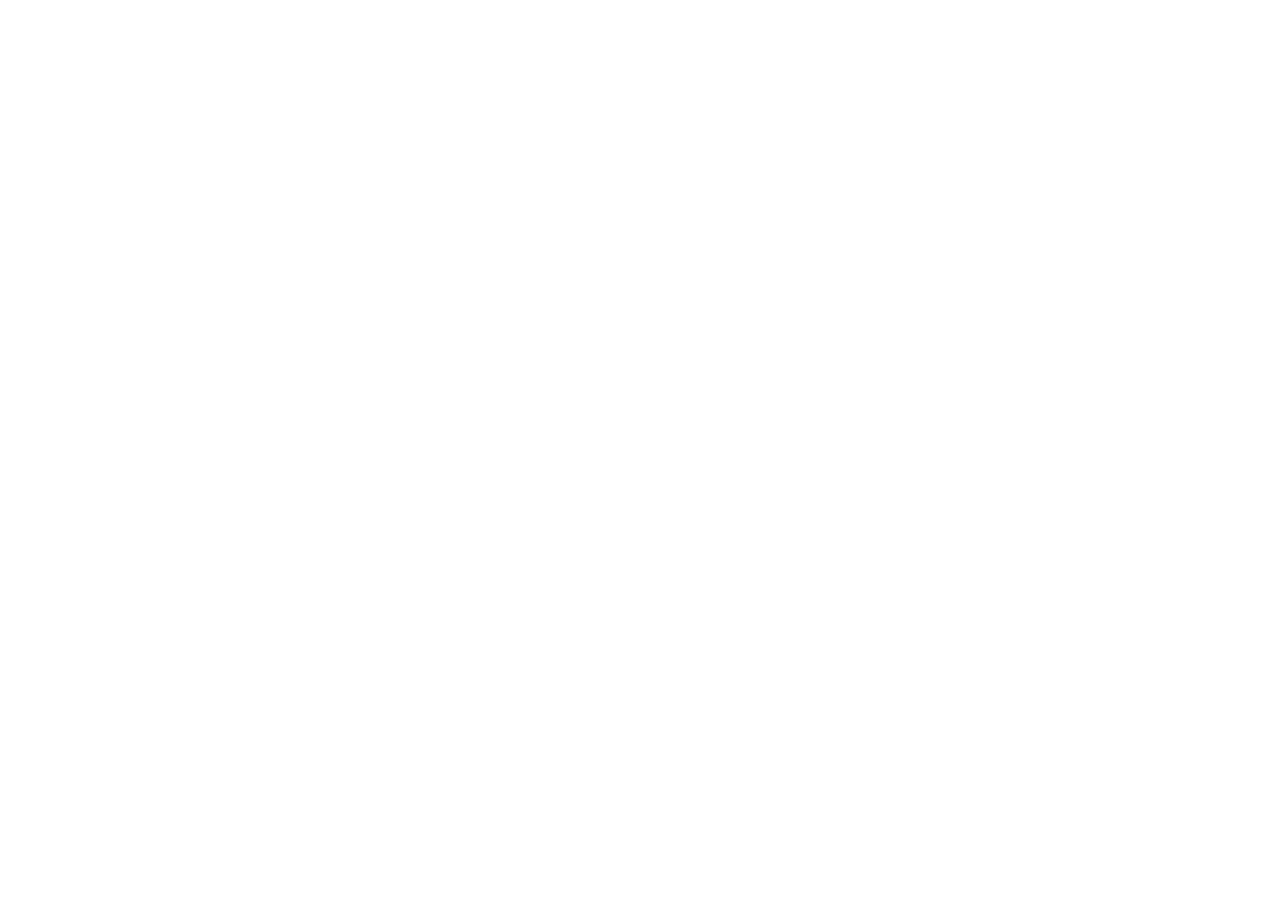
==== index.html @ cf5420c4 "Initial commit" ====
<!DOCTYPE html>
<html lang="en">

<head>
  <meta charset="UTF-8">
  <meta http-equiv="X-UA-Compatible" content="IE=edge">
  <meta name="viewport" content="width=device-width, initial-scale=1.0">
  <title>Document</title>
  <link rel="stylesheet" href="https://necolas.github.io/normalize.css/8.0.1/normalize.css">
  <link rel="stylesheet" href="css/col.css">
  <link rel="stylesheet" href="css/style.css">
</head>

<body>

  <script src="js/main.js"></script>
</body>

</html>
---- css/col.css ----
* {
  margin: 0;
  padding: 0;
  box-sizing: border-box;
}

.container {
  margin: 0 auto;
}

.row {
  display: flex;
  flex-flow: row wrap;
}

.between {
  justify-content: space-between;
}
.around {
  justify-content: space-around;
}
.evenly {
  justify-content: space-evenly;
}
.middle {
  align-items: center;
}
.center {
  text-align: center;
  justify-content: center;
}

.col-1 {
  max-width: 8.33333%;
  flex-basis: 8.33333%;
}
.col-2 {
  max-width: 16.66666%;
  flex-basis: 16.66666%;
}
.col-3 {
  max-width: 25%;
  flex-basis: 25%;
}
.col-4 {
  max-width: 33.33333%;
  flex-basis: 33.33333%;
}
.col-5 {
  max-width: 41.66666%;
  flex-basis: 41.66666%;
}
.col-6 {
  max-width: 50%;
  flex-basis: 50%;
}
.col-7 {
  max-width: 58.33333%;
  flex-basis: 58.33333%;
}
.col-8 {
  max-width: 66.66666%;
  flex-basis: 66.66666%;
}
.col-9 {
  max-width: 75%;
  flex-basis: 75%;
}
.col-10 {
  max-width: 83.33333%;
  flex-basis: 83.33333%;
}
.col-11 {
  max-width: 91.66666%;
  flex-basis: 91.66666%;
}
.col-12 {
  max-width: 100%;
  flex-basis: 100%;
}
---- css/style.css ----
*,
*::after,
*::before {
  margin: 0;
  padding: 0;
  box-sizing: border-box;
}

body {
  background-color: #fff;
  min-height: 100vh;
  display: flex;
  flex-direction: column;
}
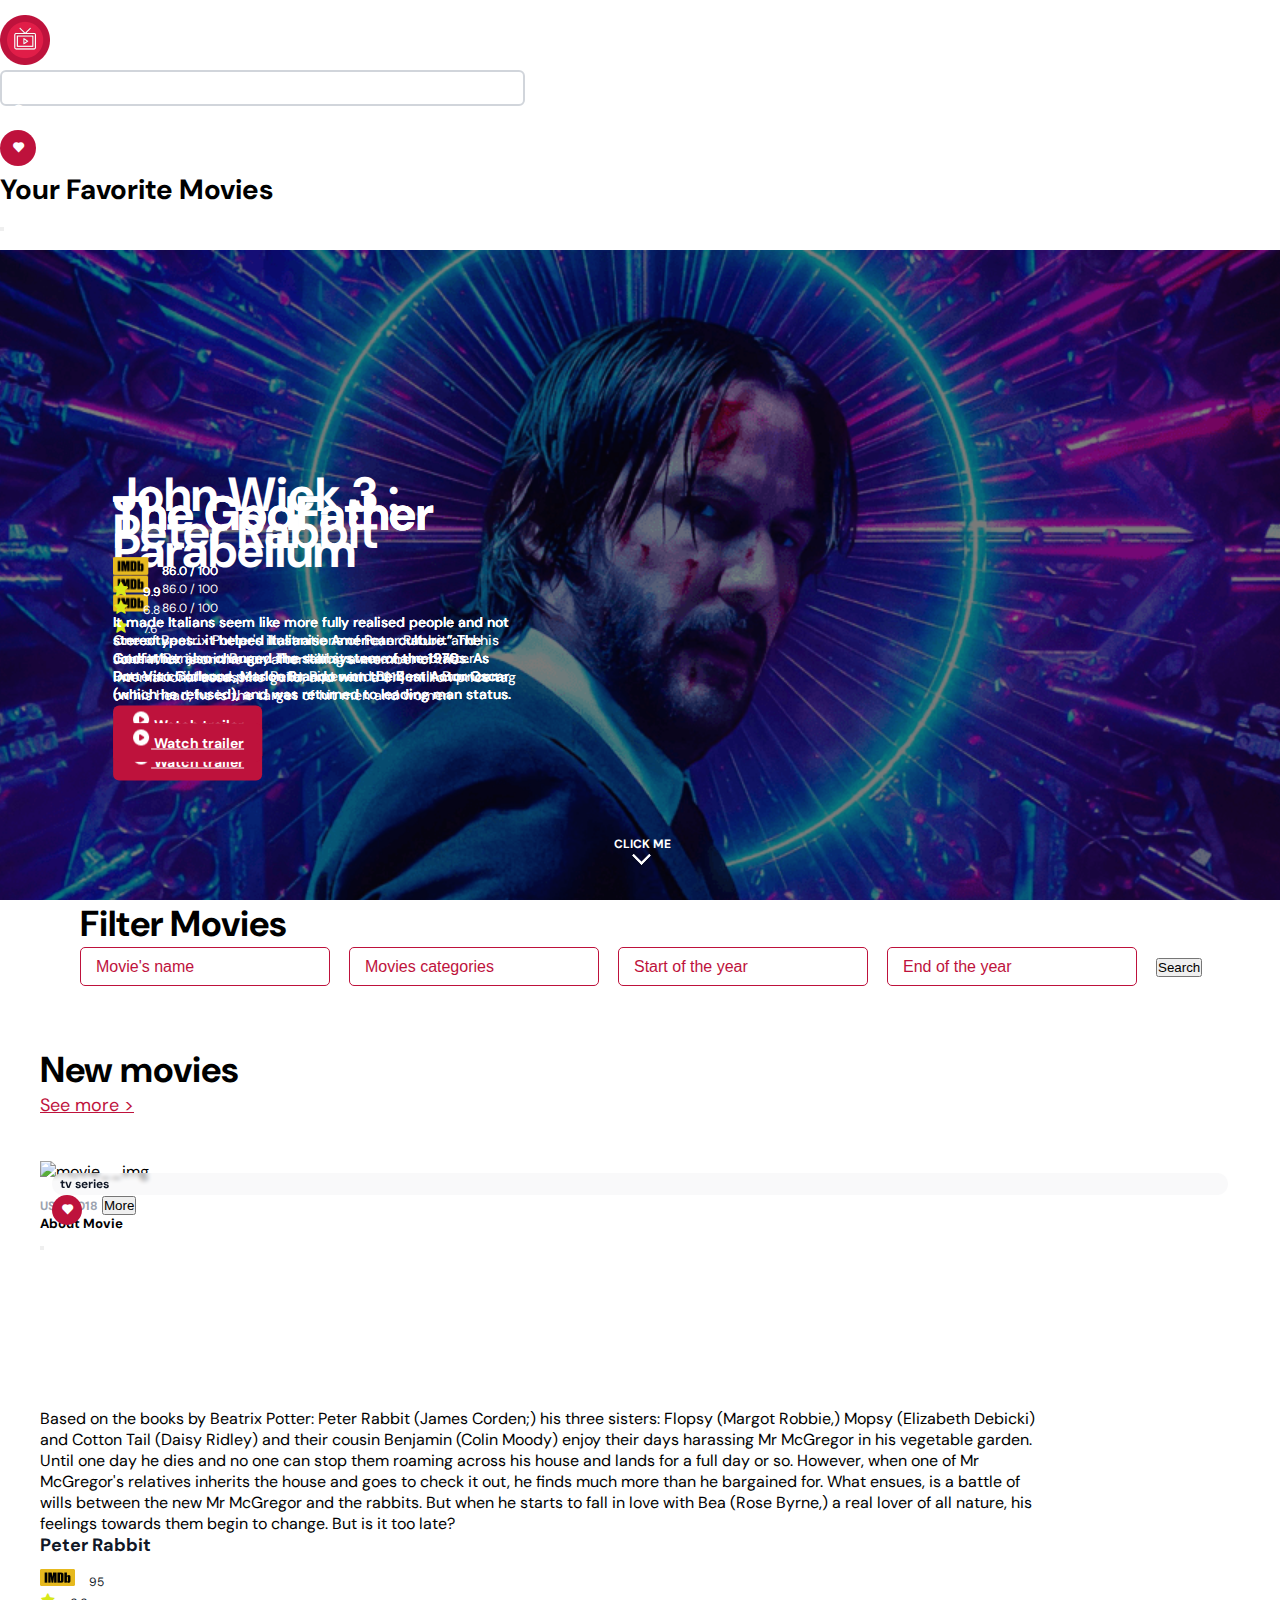
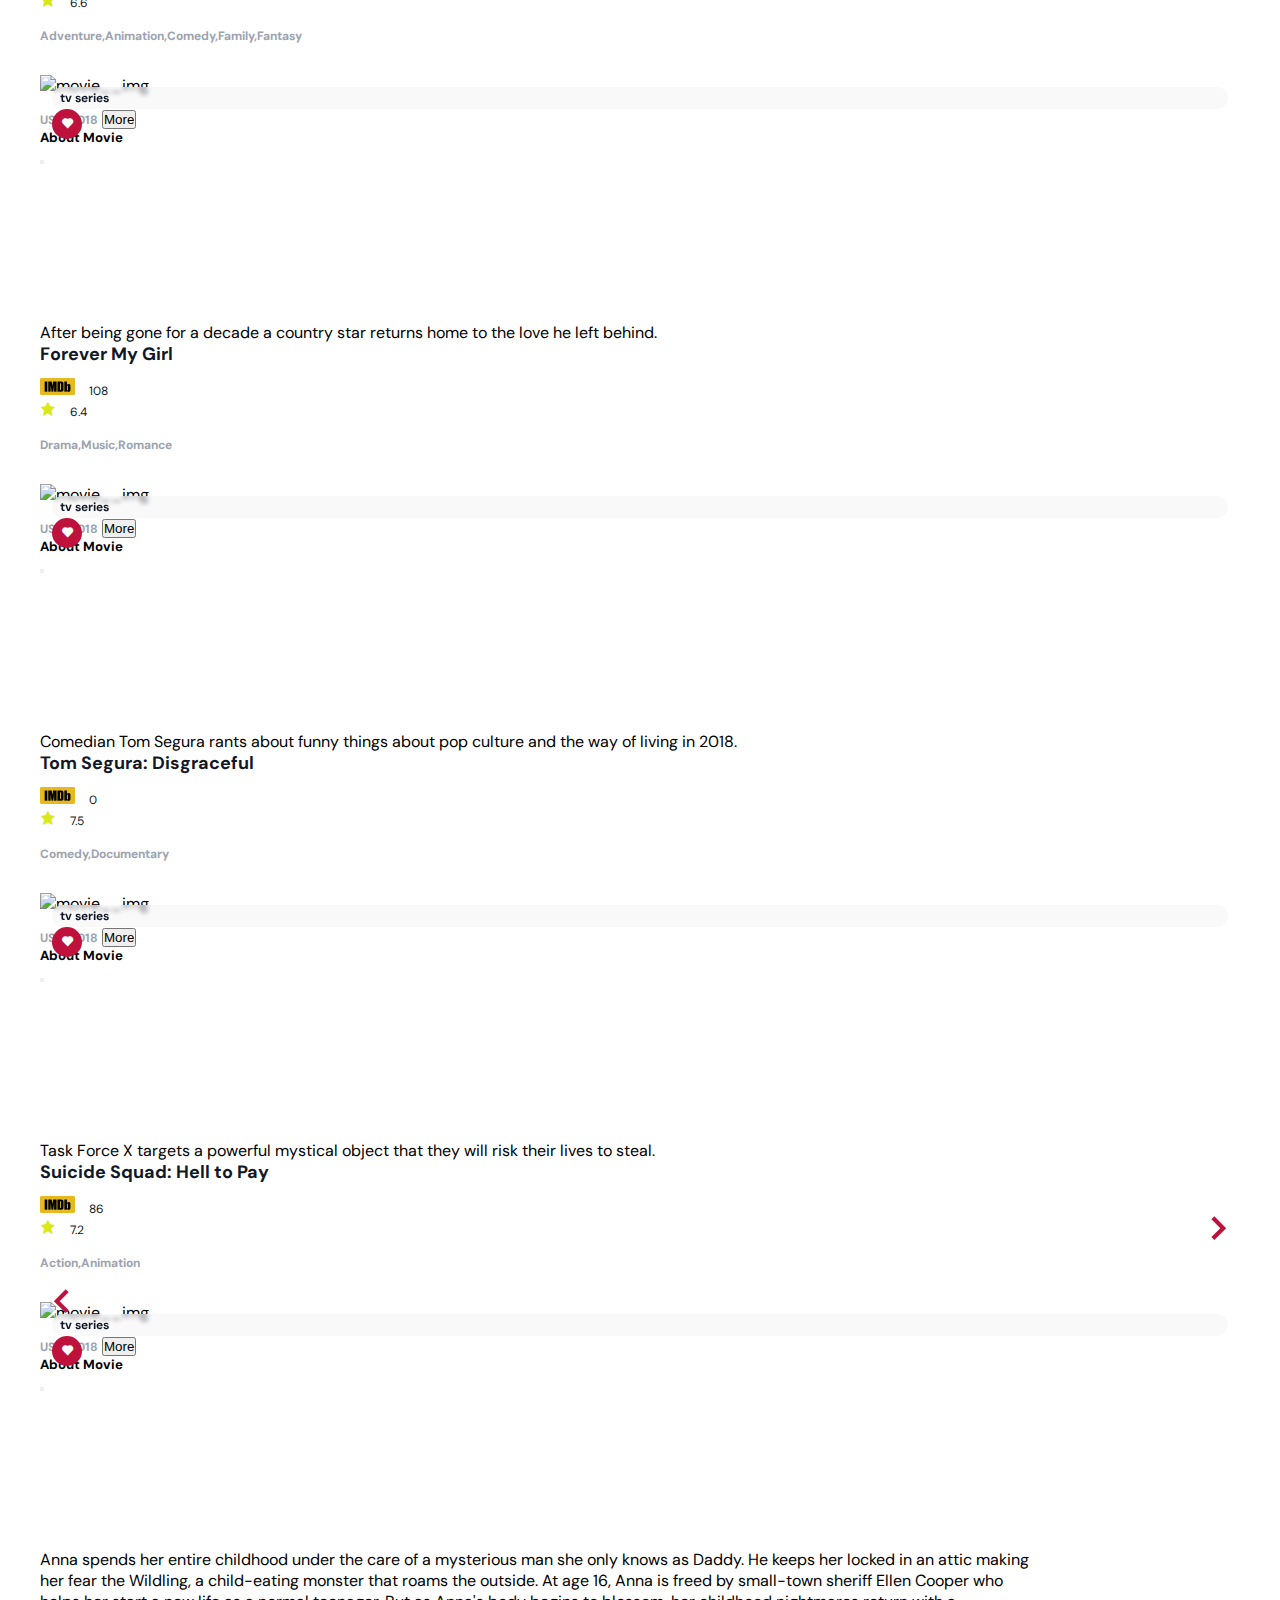
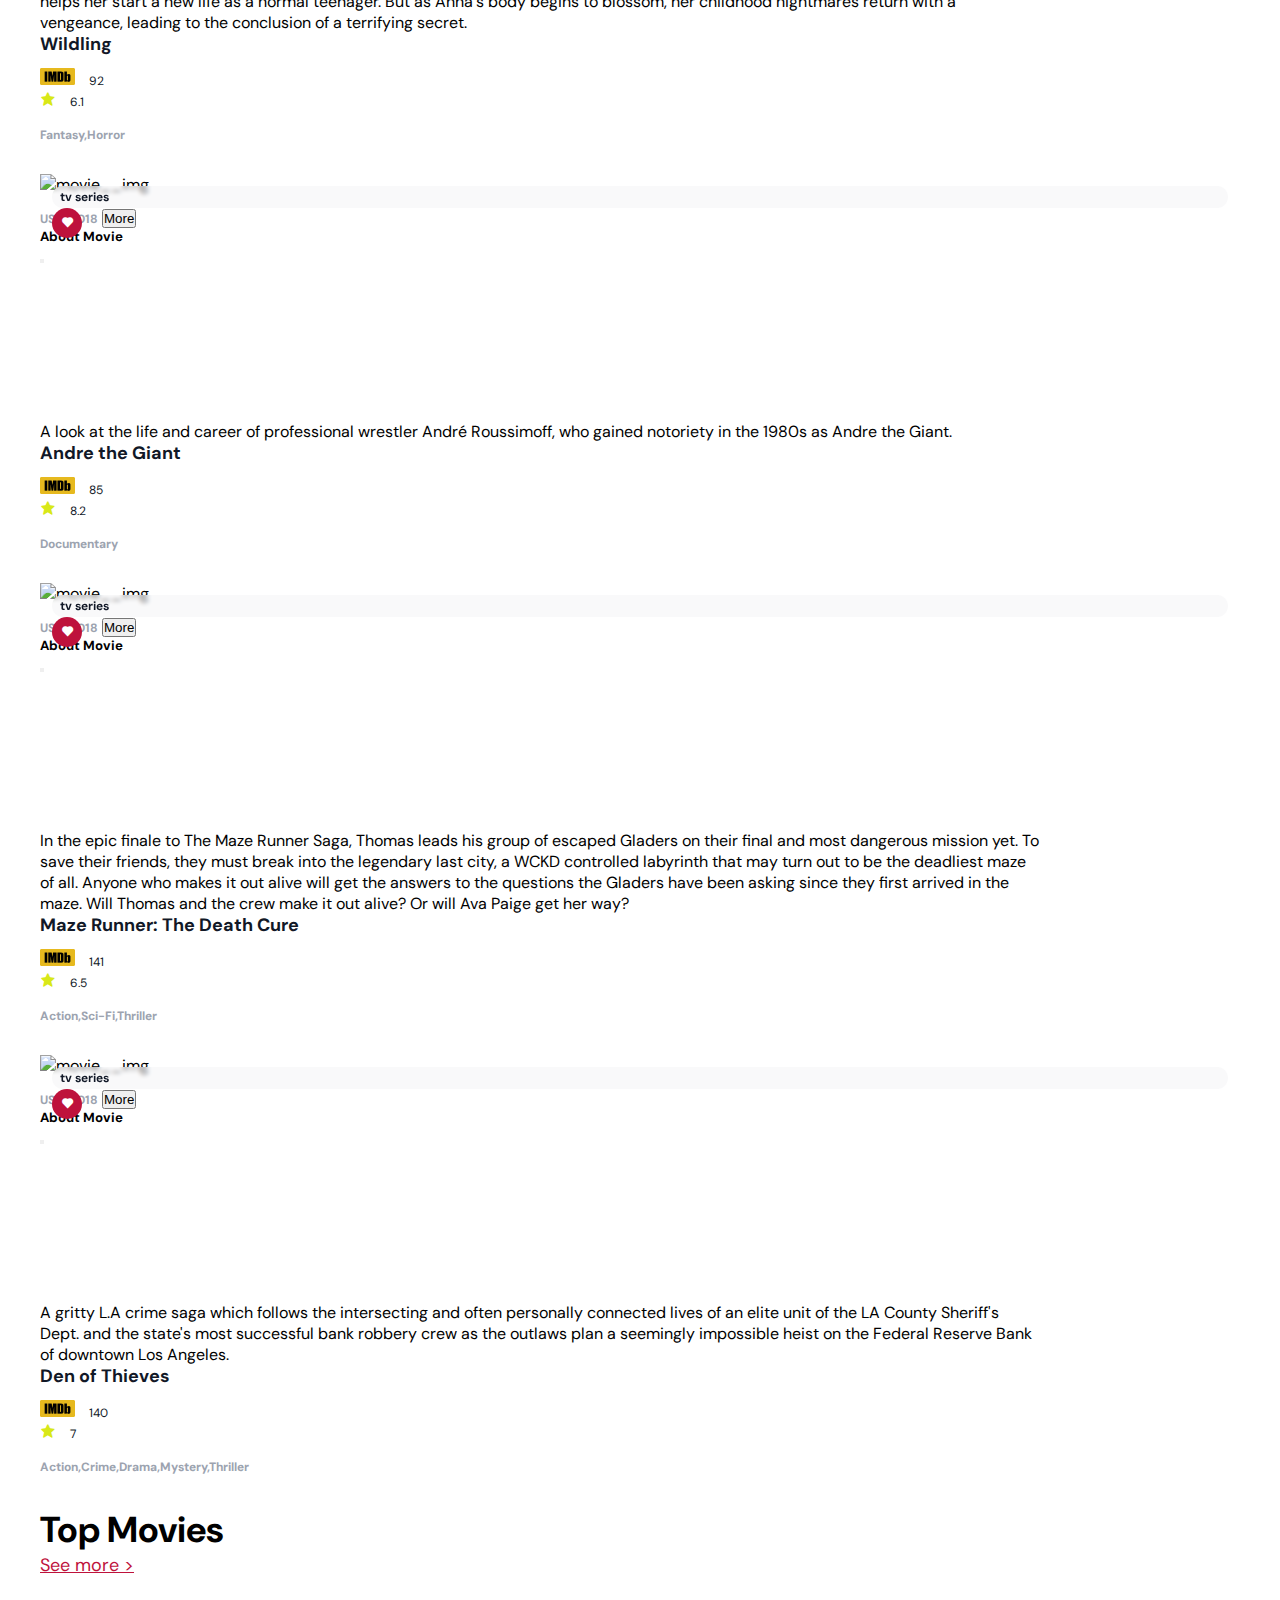
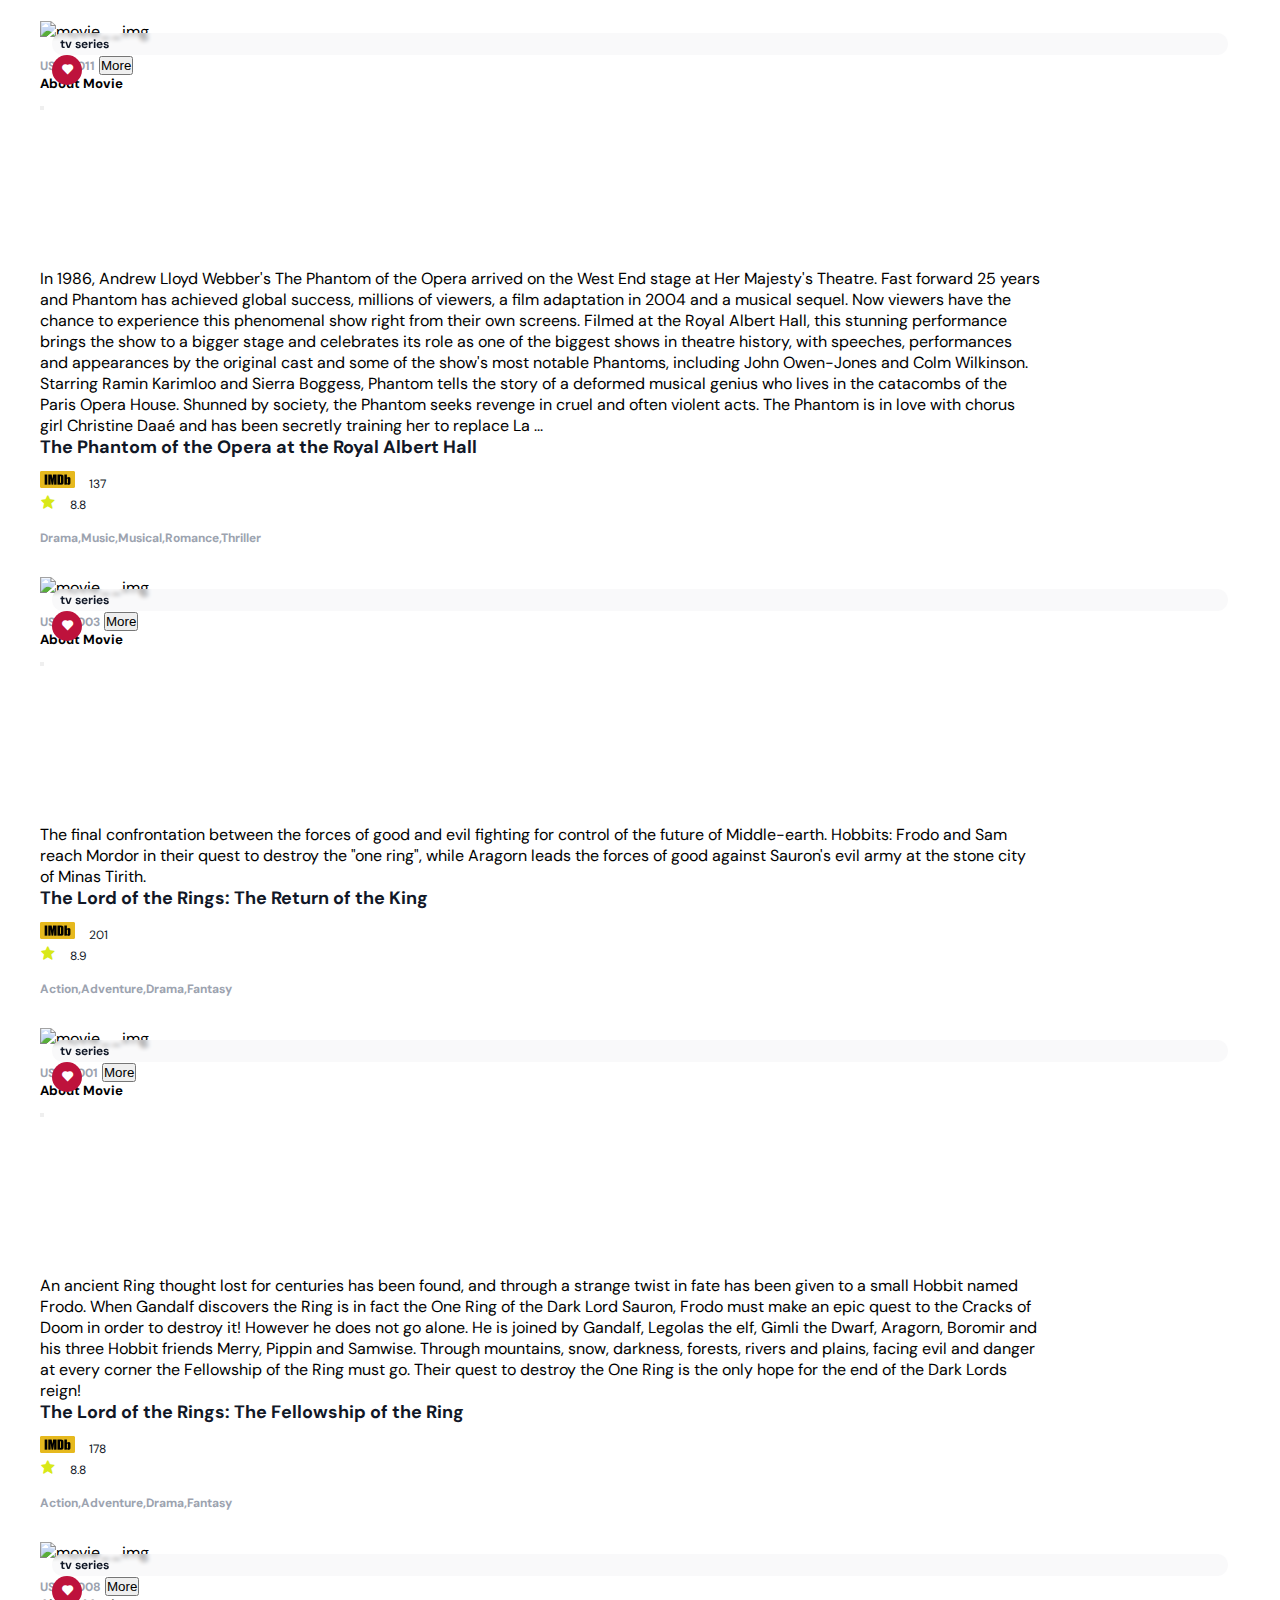
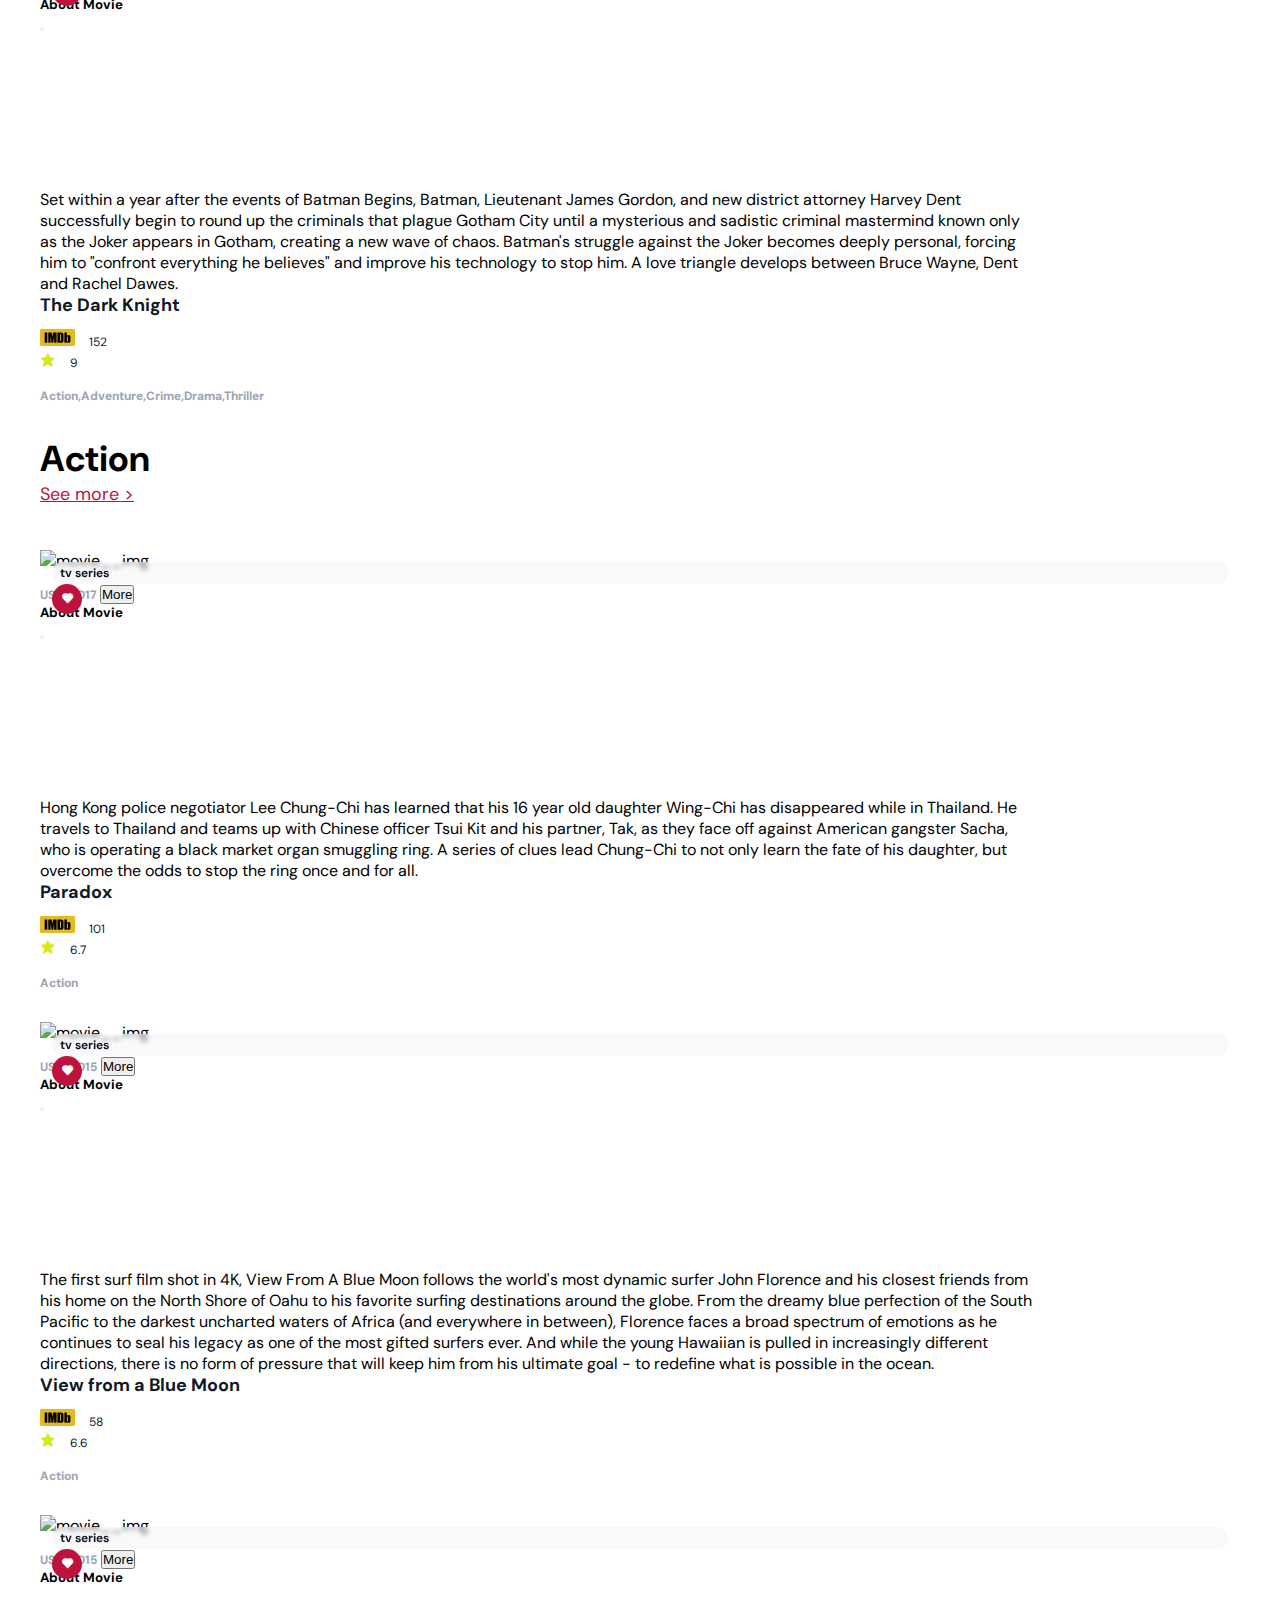
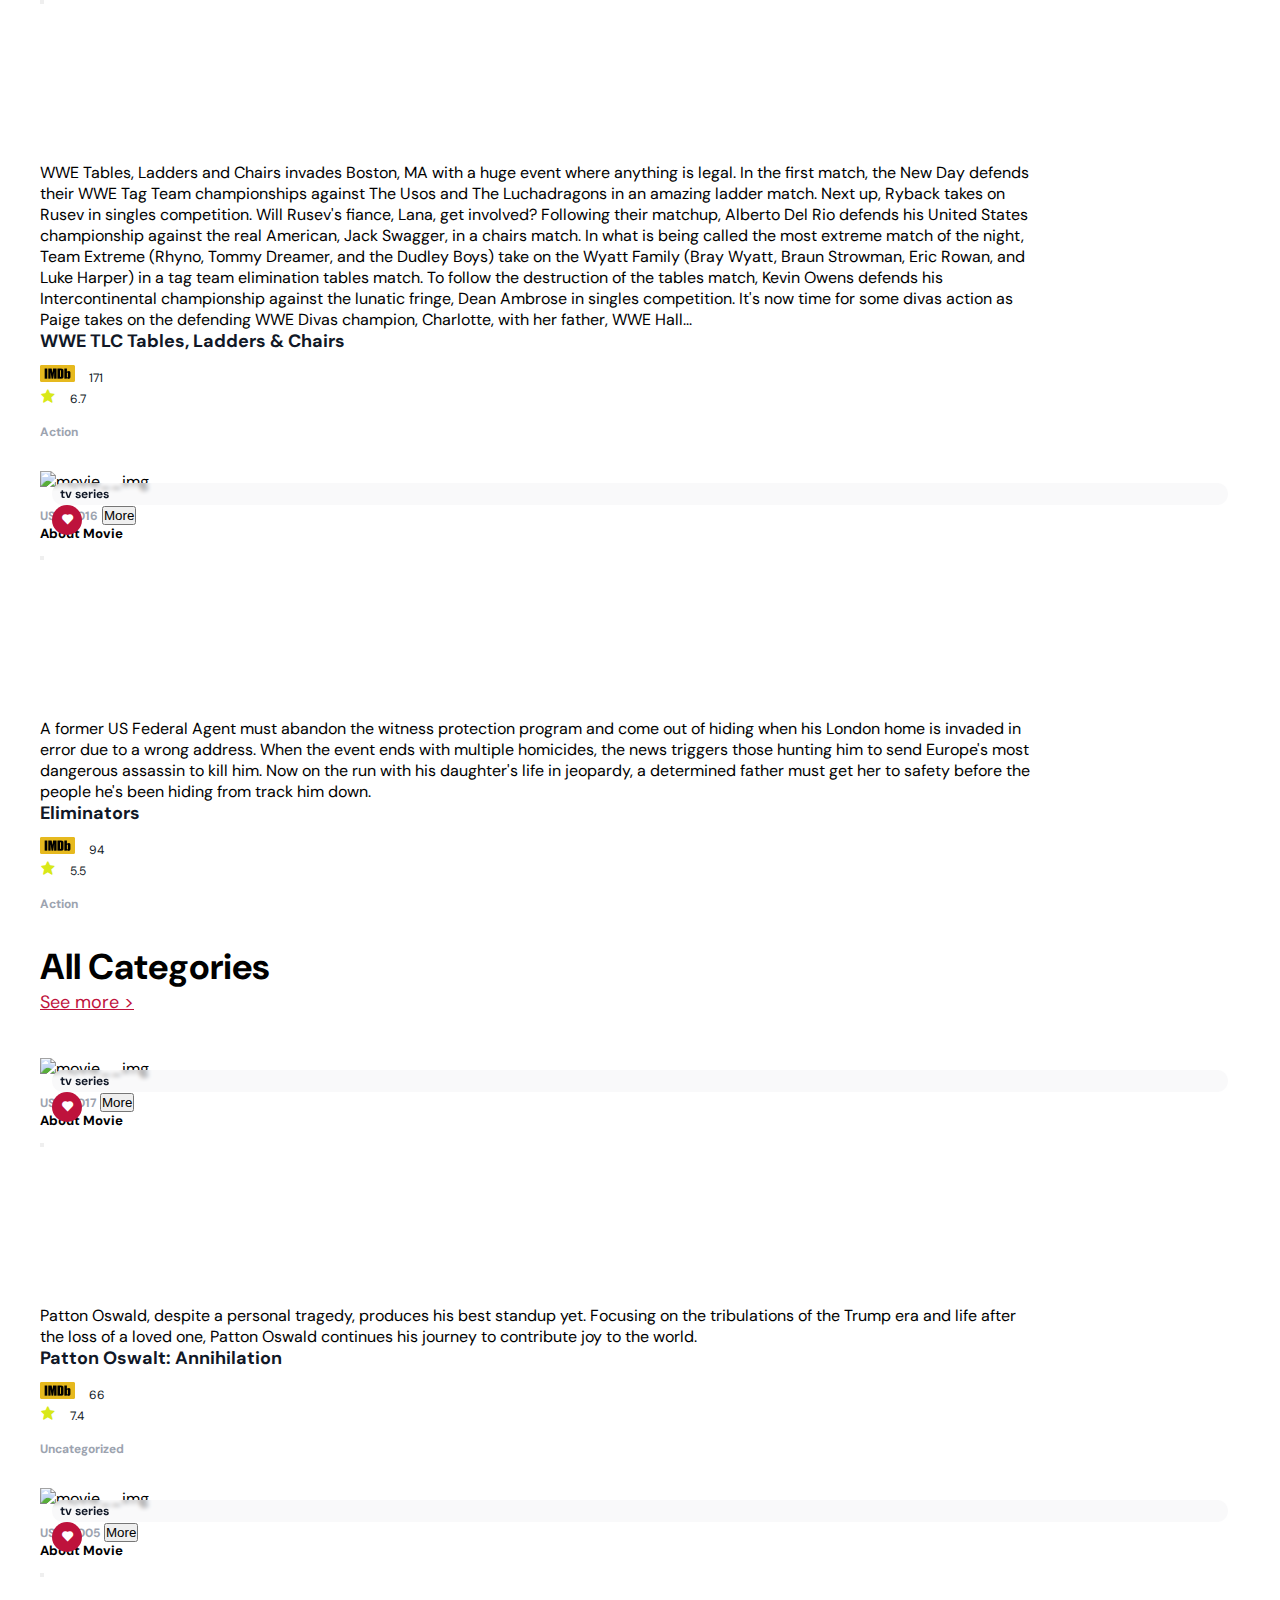
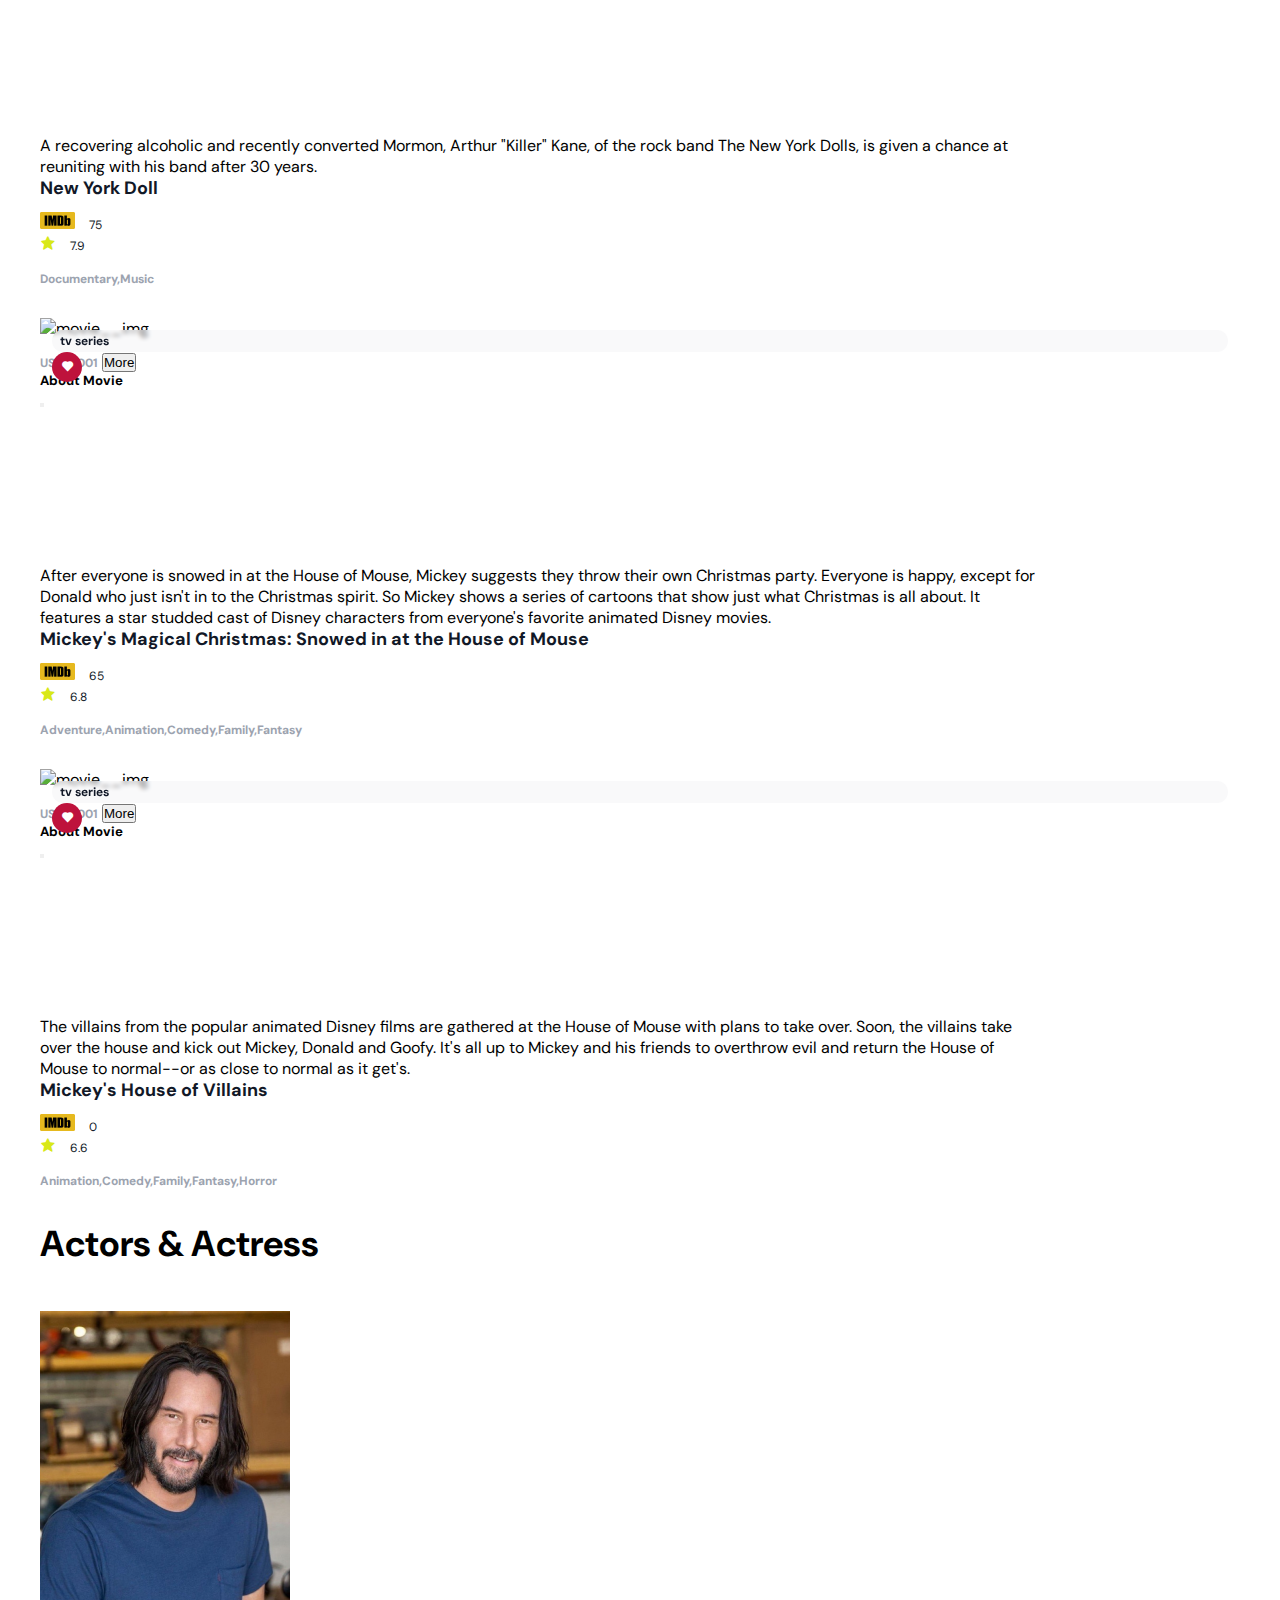
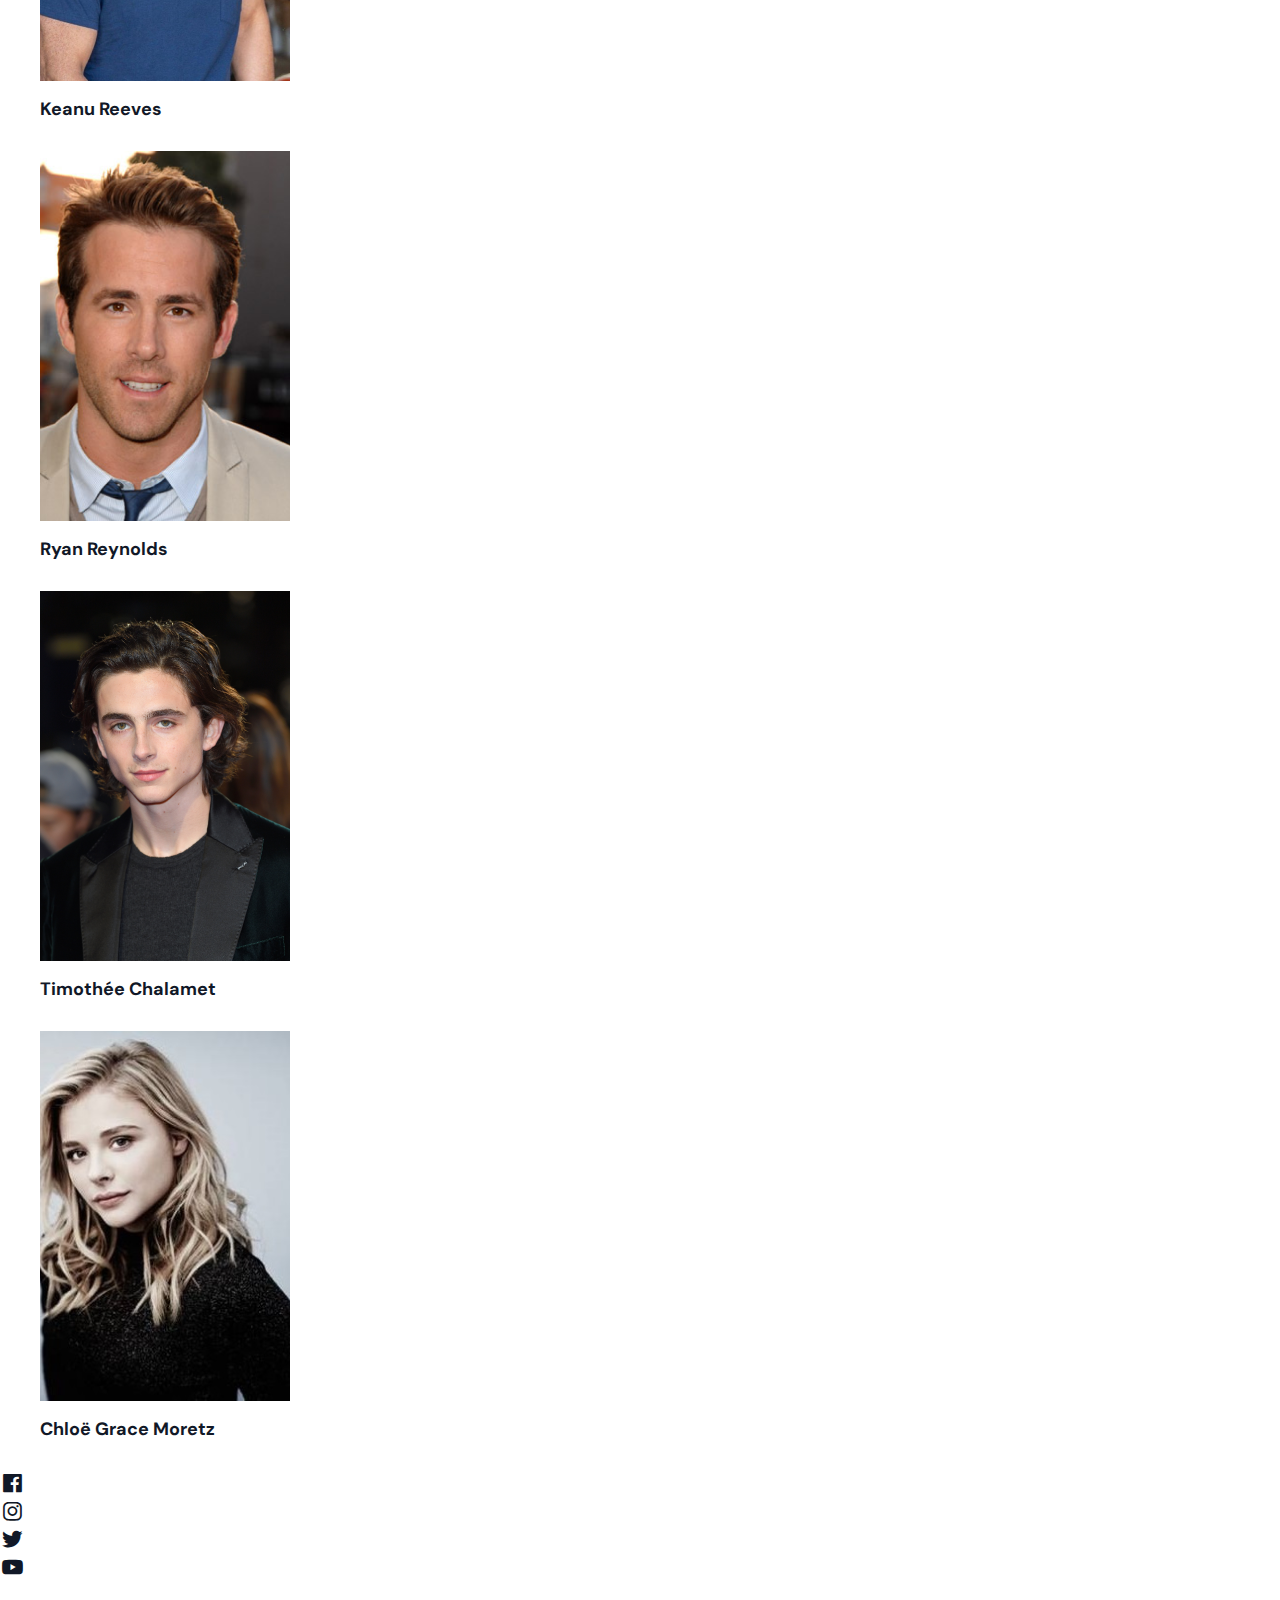
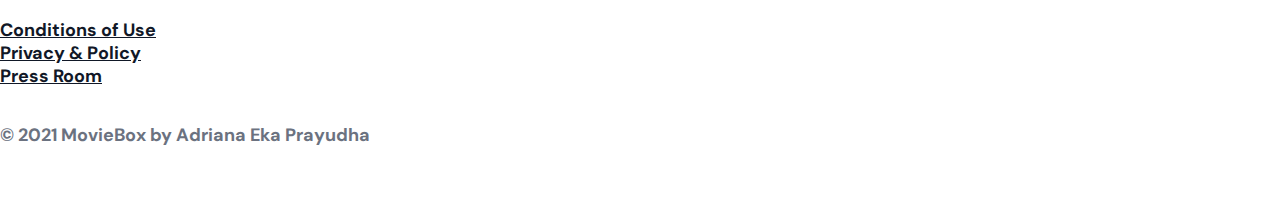
==== commit 75ec84b3: "intial commit" ====
--- a/index.html
+++ b/index.html
@@ -5,15 +5,361 @@
   <meta charset="UTF-8">
   <meta http-equiv="X-UA-Compatible" content="IE=edge">
   <meta name="viewport" content="width=device-width, initial-scale=1.0">
-  <title>Document</title>
+  <title>Movies</title>
   <link rel="stylesheet" href="https://necolas.github.io/normalize.css/8.0.1/normalize.css">
-  <link rel="stylesheet" href="css/col.css">
+  <link href="https://cdn.jsdelivr.net/npm/bootstrap@5.1.3/dist/css/bootstrap.min.css" rel="stylesheet" integrity="sha384-1BmE4kWBq78iYhFldvKuhfTAU6auU8tT94WrHftjDbrCEXSU1oBoqyl2QvZ6jIW3" crossorigin="anonymous">
   <link rel="stylesheet" href="css/style.css">
+  <link href='https://unpkg.com/boxicons@2.1.2/css/boxicons.min.css' rel='stylesheet'>
+
 </head>
 
-<body>
-
+<body id="body">
+  <section id="header" class="header">
+    <header class="header__intro">
+      <div class="container">
+        <div class="header__main d-flex align-items-center justify-content-between">
+          <div class="header__logobox">
+            <a href="#">
+              <img class="header__logo" src="imgs/movie-logo.png" alt="logo">
+            </a>
+          </div>
+          <form id="form" class="header__inputbox d-flex align-items-center justify-content-between col-6">
+            <input id="movie-search" onfocus="myFunction(this)" class="header__input" type="text" name="text" placeholder="What do you want to watch?">
+            <i class='bx bx-search'></i>
+          </form>
+          <div class="d-flex align-items-center">
+            <h3 class="header__sign mb-0">Likes</h3>
+
+            <button class="header__btn" type="button" data-bs-toggle="offcanvas" data-bs-target="#offcanvasRight" aria-controls="offcanvasRight"><i class='bx bxs-heart' ></i></button>
+            <div class="offcanvas offcanvas-end" tabindex="-1" id="offcanvasRight" aria-labelledby="offcanvasRightLabel">
+              <div class="offcanvas-header">
+                <h5 id="offcanvasRightLabel" class="header__desc">Your Favorite Movies</h5>
+                <button type="button" class="btn-close text-reset" data-bs-dismiss="offcanvas" aria-label="Close"></button>
+              </div>
+              <div class="offcanvas-body">
+                <ul id="canva-list" class="p-0 m-0 list-unstyled">
+                  
+                </ul>
+              </div>
+            </div>
+
+          </div>
+        </div>
+      </div>
+    </header>
+
+    <div id="carouselExampleCaptions" class="carousel slide carousel-fade carusel-slide" data-bs-ride="carousel">
+      <div class="carousel-indicators">
+        <button type="button" data-bs-target="#carouselExampleCaptions" data-bs-slide-to="0" class="active carusel-btn" aria-current="true" aria-label="Slide 1">1</button>
+        <button type="button" data-bs-target="#carouselExampleCaptions" data-bs-slide-to="1" aria-label="Slide 2" class="carusel-btn">2</button>
+        <button type="button" data-bs-target="#carouselExampleCaptions" data-bs-slide-to="2" aria-label="Slide 3" class="carusel-btn">3</button>
+        <button type="button" data-bs-target="#carouselExampleCaptions" data-bs-slide-to="3" aria-label="Slide 4" class="carusel-btn">4</button>
+        <button type="button" data-bs-target="#carouselExampleCaptions" data-bs-slide-to="4" aria-label="Slide 5" class="carusel-btn">5</button>
+      </div>
+      <div class="carousel-inner">
+        <div class="carousel-item active">
+          <img src="imgs/poster-new.png" class="d-block carusel__img" alt="poster">
+          <div class="hero__box">
+            <h2 class="hero__title">John Wick 3 : Parabellum</h2>
+            <div class="item__box d-flex align-items-center">
+              <div class="hero__range d-flex align-items-center">
+                <img class="movie__imdb" src="imgs/imdb.png" alt="imdb">
+               <span class="hero__info">86.0 / 100</span>
+              </div>
+              <div class="d-flex align-items-center">
+                <i class='bx bxs-star' style='color:#d8e818'></i>
+                <span class="hero__info">7.6</span>
+              </div>
+            </div>
+            <p class="hero__text">John Wick is on the run after killing a member of the international assassins' guild, and with a $14 million price tag on his head, he is the target of hit men and women everywhere.</p>
+            <a class="hero__link text-uppercase text-decoration-none" href="https://youtu.be/x2db3fR1fBs">
+              <img src="imgs/play.png" alt="play">
+              Watch trailer
+            </a>
+          </div>
+        </div>
+        <div class="carousel-item">
+          <img src="https://www.fao.org/typo3temp/pics/85d01a8737.jpg" class="d-block carusel__img" alt="img">
+          <div class="hero__box">
+            <h2 class="hero__title">Peter Rabbit</h2>
+            <div class="item__box d-flex align-items-center">
+              <div class="hero__range d-flex align-items-center">
+                <img class="movie__imdb" src="imgs/imdb.png" alt="imdb">
+               <span class="hero__info"> 86.0 / 100</span>
+              </div>
+              <div class="d-flex align-items-center">
+                <i class='bx bxs-star' style='color:#d8e818'></i>
+                <span class="hero__info">6.8</span>
+              </div>
+            </div>
+            <p class="hero__text">One of Beatrix Potter's illustrations of Peter Rabbit and his cousin, Benjamin Bunny. The rabbits were named after Potter's childhood pets Peter Piper and Benjamin Bouncer.</p>
+            <a class="hero__link text-uppercase text-decoration-none" href="https://youtu.be/7Pa_Weidt08">
+              <img src="imgs/play.png" alt="play">
+              Watch trailer
+            </a>
+          </div>
+        </div>
+        <div class="carousel-item">
+          <img src="https://images.theconversation.com/files/448820/original/file-20220228-20-1xn1tw4.jpeg?ixlib=rb-1.1.0&rect=17%2C0%2C2000%2C1329&q=20&auto=format&w=320&fit=clip&dpr=2&usm=12&cs=strip" class="d-block carusel__img" alt="poster">
+          <div class="hero__box">
+            <h2 class="hero__title">The GodFather</h2>
+            <div class="item__box d-flex align-items-center">
+              <div class="hero__range d-flex align-items-center">
+                <img class="movie__imdb" src="imgs/imdb.png" alt="imdb">
+               <span class="hero__info"> 86.0 / 100</span>
+              </div>
+              <div class="d-flex align-items-center">
+                <i class='bx bxs-star' style='color:#d8e818'></i>
+                <span class="hero__info">9.9</span>
+              </div>
+            </div>
+            <p class="hero__text">It made Italians seem like more fully realised people and not stereotypes… it helped Italianise American culture.” The Godfather also changed the star system of the 1970s. As Don Vito Corleone, Marlon Brando won the Best Actor Oscar (which he refused), and was returned to leading man status.</p>
+            <a class="hero__link text-uppercase text-decoration-none" href="https://youtu.be/sY1S34973zA">
+              <img src="imgs/play.png" alt="play">
+              Watch trailer
+            </a>
+          </div>
+        </div>
+        <div class="carousel-item">
+          <img src="https://images.theconversation.com/files/448820/original/file-20220228-20-1xn1tw4.jpeg?ixlib=rb-1.1.0&rect=17%2C0%2C2000%2C1329&q=20&auto=format&w=320&fit=clip&dpr=2&usm=12&cs=strip" class="d-block carusel__img" alt="poster">
+          <div class="hero__box">
+            <h2 class="hero__title">The GodFather</h2>
+            <div class="item__box d-flex align-items-center">
+              <div class="hero__range d-flex align-items-center">
+                <img class="movie__imdb" src="imgs/imdb.png" alt="imdb">
+               <span class="hero__info"> 86.0 / 100</span>
+              </div>
+              <div class="d-flex align-items-center">
+                <i class='bx bxs-star' style='color:#d8e818'></i>
+                <span class="hero__info">9.9</span>
+              </div>
+            </div>
+            <p class="hero__text">It made Italians seem like more fully realised people and not stereotypes… it helped Italianise American culture.” The Godfather also changed the star system of the 1970s. As Don Vito Corleone, Marlon Brando won the Best Actor Oscar (which he refused), and was returned to leading man status.</p>
+            <a class="hero__link text-uppercase text-decoration-none" href="https://youtu.be/sY1S34973zA">
+              <img src="imgs/play.png" alt="play">
+              Watch trailer
+            </a>
+          </div>
+        </div>
+         <div class="carousel-item">
+          <img src="https://images.theconversation.com/files/448820/original/file-20220228-20-1xn1tw4.jpeg?ixlib=rb-1.1.0&rect=17%2C0%2C2000%2C1329&q=20&auto=format&w=320&fit=clip&dpr=2&usm=12&cs=strip" class="d-block carusel__img" alt="poster">
+          <div class="hero__box">
+            <h2 class="hero__title">The GodFather</h2>
+            <div class="item__box d-flex align-items-center">
+              <div class="hero__range d-flex align-items-center">
+                <img class="movie__imdb" src="imgs/imdb.png" alt="imdb">
+               <span class="hero__info"> 86.0 / 100</span>
+              </div>
+              <div class="d-flex align-items-center">
+                <i class='bx bxs-star' style='color:#d8e818'></i>
+                <span class="hero__info">9.9</span>
+              </div>
+            </div>
+            <p class="hero__text">It made Italians seem like more fully realised people and not stereotypes… it helped Italianise American culture.” The Godfather also changed the star system of the 1970s. As Don Vito Corleone, Marlon Brando won the Best Actor Oscar (which he refused), and was returned to leading man status.</p>
+            <a class="hero__link text-uppercase text-decoration-none" href="https://youtu.be/sY1S34973zA">
+              <img src="imgs/play.png" alt="play">
+              Watch trailer
+            </a>
+          </div>
+        </div>
+      </div>
+     </div>
+
+     <a href="#filter" class="header__scroll-down">
+      <div class="header__box box">
+        <p class="header__story m-0 p-0">click me</p>
+        <span class="header__down"></span>
+        <span class="header__down"></span>
+      </div>
+    </a>
+
+   </section>
+   <section id="search-modal" class="smodal">
+    <div class="container">
+      <div class="smodal__main">
+        <div class="smodal__item">
+          <div class="d-flex align-items-center justify-content-between mb-5 border-bottom">
+            <h3 class="movie__desc">Results</h3>
+            <button id="cancel" type="button" class="btn-close text-reset cancel" aria-label="Close"></button>
+          </div>
+          <ul id="modal-list" class="movie__list col-12 list-unstyled d-flex flex-wrap">
+
+          </ul>
+        </div>
+      </div>
+    </div>
+  </section>
+
+    <main>
+      <section id="filter" class="filter mt-5">
+        <div class="container">
+          <h3 class="movie__desc mb-4">Filter Movies</h3>
+          <form id="filter-form" class="filter__form">
+            <input class="filter__text" type="text" name="text" id="filter-text" placeholder="Movie's name" required>
+            <input class="filter__text" type="text" name="text" id="filter-option" placeholder="Movies categories" required list="date">
+            <datalist id="date" class="datalist">
+              <option>Action</option>
+              <option>Biography</option>
+              <option>Documentary</option>
+              <option>Drama</option>
+              <option>Family</option>
+              <option>History</option>
+              <option>Thriller</option>
+              <option>Music</option>
+              <option>Romance</option>
+              <option>Comedy</option>
+              <option>Adventure</option>
+              <option>News</option>
+            </datalist>
+            <input class="filter__text" type="number" name="number" id="filter-start" placeholder="Start of the year" required>
+            <input class="filter__text" type="number" name="number" id="filter-end" placeholder="End of the year">
+            <button class="btn btn-secondary">Search</button>
+          </form>
+        </div>
+      </section>
+      <section id="movie" class="movie">
+        <div class="container">
+          <div class="button-slider">
+            <button id="left" class="btn-slider-left"><i class='bx bx-chevron-left' ></i></button>
+            <button id="right " class="btn-slider-right"><i class='bx bx-chevron-right' ></i></i></button>
+          </div>
+          <div class="movie__info d-flex align-items-center justify-content-between">
+            <h3 class="movie__desc">New movies</h3>
+            <a id="new-movie" class="movie__link text-decoration-none" href="newmovie.html">See more >
+            </a>
+          </div>
+          <ul id="main-list" class="movie__list list-unstyled d-flex col-12">
+            
+          </ul>
+        </div>
+      </section>
+
+      <section id="arrival" class="movie">
+        <div class="container">
+          <div class="movie__info d-flex align-items-center justify-content-between">
+            <h3 class="movie__desc">Top Movies</h3>
+            <a class="movie__link text-decoration-none" href="topmovie.html">See more ></a>
+          </div>
+          <ul id="top-movie" class="movie__list list-unstyled d-flex flex-wrap">
+            
+          </ul>
+        </div>
+      </section>
+
+      <section id="video" class="movie">
+        <div class="container">
+          <div class="movie__info d-flex align-items-center justify-content-between">
+            <!-- <h3 class="movie__desc">Exclusive Videos</h3> -->
+            <h3 class="movie__desc">Action</h3>
+            <a class="movie__link text-decoration-none" href="action.html">See more ></a>
+          </div>
+          <ul id="action" class="movie__list list-unstyled d-flex flex-wrap">
+            <!-- <li class="video__item col-5">    
+              <iframe class="video__link" src="https://www.youtube.com/embed/hnEwJKVWjFM" title="YouTube video player" frameborder="0" allow="accelerometer; autoplay; clipboard-write; encrypted-media; gyroscope; picture-in-picture" allowfullscreen></iframe>
+              <p class="video__text">The Suicide Squad : John Cena Interview</p>
+            </li>
+            <li class="video__item col-5">    
+              <iframe class="video__link" src="https://www.youtube.com/embed/l-umG06tKGU" title="YouTube video player" frameborder="0" allow="accelerometer; autoplay; clipboard-write; encrypted-media; gyroscope; picture-in-picture" allowfullscreen></iframe>
+              <p class="video__text">The Suicide Squad : John Cena Interview</p>
+            </li>
+            <li class="video__item col-5">    
+              <iframe class="video__link" src="https://www.youtube.com/embed/hnEwJKVWjFM" title="YouTube video player" frameborder="0" allow="accelerometer; autoplay; clipboard-write; encrypted-media; gyroscope; picture-in-picture" allowfullscreen></iframe>
+              <p class="video__text">The Suicide Squad : John Cena Interview</p>
+            </li> -->
+          </ul>
+        </div>
+      </section>
+
+      <section id="allCategory" class="movie">
+        <div class="container">
+          <div class="movie__info d-flex align-items-center justify-content-between">
+            <h3 class="movie__desc">All Categories</h3>
+            <a id="new-movie" class="movie__link text-decoration-none" href="all.html">See more >
+            </a>
+          </div>
+          <ul id="categories" class="movie__list col-12 list-unstyled d-flex flex-wrap">
+            
+          </ul>
+        </div>
+      </section>
+
+      <section id="arrival" class="movie">
+        <div class="container">
+          <div class="movie__info d-flex align-items-center justify-content-between">
+            <h3 class="movie__desc">Actors & Actress </h3>
+            <!-- <a class="movie__link text-decoration-none" href="#">See more ></a> -->
+          </div>
+          <ul class="movie__list list-unstyled d-flex align-items-center justify-content-between">
+            <li class="movie__item item">
+              <img class="movie__actres" src="imgs/kean.png" alt="actor">
+              <p class="video__text">Keanu Reeves</p>
+            </li>
+            <li class="movie__item item">
+              <img class="movie__actres" src="imgs/ryan.png" alt="actor">
+              <p class="video__text">Ryan Reynolds</p>
+            </li>
+            <li class="movie__item item">
+              <img class="movie__actres" src="imgs/timon.png" alt="actor">
+              <p class="video__text">Timothée Chalamet</p>
+            </li>
+            <li class="movie__item item">
+              <img class="movie__actres" src="imgs/actresss.png" alt="actresss">
+              <p class="video__text">Chloë Grace Moretz</p>
+            </li>
+          
+          </ul>
+        </div>
+      </section>
+
+  </main>
+
+  <footer class="footer">
+    <div class="container">
+      <div class="text-center">
+        <ul class="footer__social d-flex align-items-center social list-unstyled justify-content-center">
+          <li class="social__item">
+            <a href="#">
+              <i class='bx bxl-facebook-square social__ikon'></i>
+            </a>
+          </li>
+          <li class="social__item">
+            <a href="#">
+              <i class='bx bxl-instagram social__ikon' ></i>
+            </a>
+          </li>
+          <li class="social__item">
+            <a href="#">
+              <i class='bx bxl-twitter social__ikon' ></i>
+            </a>
+          </li>
+          <li class="social__item">
+            <a href="#">
+              <i class='bx bxl-youtube social__ikon' ></i>
+            </a>
+          </li>
+        </ul>
+        <ul class="footer__list list-unstyled d-flex align-items-center justify-content-center">
+          <li class="footer__item">
+            <a class="footer__link text-decoration-none" href="#">Conditions of Use</a>
+          </li>
+          <li class="footer__item">
+            <a class="footer__link text-decoration-none" href="#">Privacy & Policy</a>
+          </li>
+          <li class="footer__item">
+            <a class="footer__link text-decoration-none" href="#">Press Room</a>
+          </li>
+        </ul>
+        <p class="footer__text">© 2021 MovieBox by Adriana Eka Prayudha  </p>
+      </div>
+    </div>
+  </footer>
+  
+  <script src="js/spp.js"></script>
   <script src="js/main.js"></script>
+  <script src="js/all.js"></script>
+  <script src="https://cdn.jsdelivr.net/npm/bootstrap@5.1.3/dist/js/bootstrap.bundle.min.js" integrity="sha384-ka7Sk0Gln4gmtz2MlQnikT1wXgYsOg+OMhuP+IlRH9sENBO0LRn5q+8nbTov4+1p" crossorigin="anonymous"></script>
+  <script src="js/slider.js"></script>
+
 </body>
 
 </html>--- a/css/style.css
+++ b/css/style.css
@@ -1,3 +1,5 @@
+@import url('https://fonts.googleapis.com/css2?family=DM+Sans:wght@400;500;700.fmodaldisplay=swap');
+
 *,
 *::after,
 *::before {
@@ -11,5 +13,506 @@
   min-height: 100vh;
   display: flex;
   flex-direction: column;
-}
-
+  font-family: 'DM Sans', sans-serif;
+}
+
+.header__intro {
+  position: relative;
+  padding-top: 15px;
+  z-index: 100;
+}
+.header {
+  position: relative;
+  height: 100vh;
+  overflow-x: hidden;
+}
+.header__inputbox {
+  width: 525px;
+  height: 36px;
+  padding: 6px 10px;
+  border: 2px solid #d1d5db;
+  border-radius: 6px;
+  background-color: transparent;
+}
+.header__input {
+  width: 525px;
+  border: none;
+  font-weight: 400;
+  font-size: 16px;
+  line-height: 24px;
+  background-color: transparent;
+  color: #fff;
+}
+::placeholder {
+  color: #fff;
+}
+.header__input:focus {
+  background-color: transparent;
+  outline: none;
+}
+
+.bx-search {
+  color: #fff;
+}
+.header__sign {
+  font-weight: 700;
+  font-size: 16px;
+  line-height: 24px;
+  margin-right: 25px;
+  color: #fff;
+}
+.header__btn {
+  width: 36px;
+  height: 36px;
+  border-radius: 50%;
+  background-color: #be123c;
+  color: #fff;
+  border: none;
+  display: flex;
+  align-items: center;
+  justify-content: center;
+  cursor: pointer;
+}
+
+.carousel {
+  position: absolute;
+  top: 0;
+}
+.carusel__img {
+  height: 100vh;
+  width: 100vw;
+  object-fit: cover;
+}
+
+.hero__box {
+  width: 404px;
+  position: absolute;
+  top: 50%;
+  transform: translate(28%, -50%);
+}
+.hero__title {
+  font-weight: 700;
+  font-size: 48px;
+  line-height: 56px;
+  color: #fff;
+  margin-bottom: 16px;
+}
+.hero__text {
+  font-weight: 500;
+  font-size: 14px;
+  line-height: 18px;
+  color: #fff;
+  margin-bottom: 25px;
+}
+.hero__range {
+  margin-right: 34px;
+}
+.hero__info {
+  font-weight: 400;
+  font-size: 12px;
+  line-height: 12px;
+  color: #fff;
+}
+
+.hero__link {
+  color: #fff;
+  font-weight: 700;
+  font-size: 14px;
+  line-height: 24px;
+  padding: 10px 18px;
+  background-color: #be123c;
+  border-radius: 6px;
+}
+.hero__link:hover {
+  color: #fff;
+}
+.movie {
+  position: relative;
+}
+.movie__desc {
+  font-weight: 700;
+  font-size: 36px;
+  line-height: 47px;
+  color: #000;
+}
+.header__desc {
+  font-weight: 700;
+  font-size: 28px;
+  line-height: 47px;
+  color: #000;
+}
+.movie__link {
+  font-weight: 400;
+  font-size: 18px;
+  line-height: 24px;
+  color: #be123c;
+}
+.movie__link:hover {
+  color: #be123c;
+}
+
+.movie__info {
+  padding: 0 40px;
+  margin-bottom: 44px;
+}
+
+.movie__item {
+  padding: 0 40px;
+  margin-bottom: 30px;
+}
+.item__imgbox {
+  position: relative;
+  margin-bottom: 12px;
+}
+.movie__btns {
+  position: absolute;
+  width: 100%;
+  top: 12px;
+  padding: 0 12px;
+}
+.movie__tv {
+  background: rgba(243, 244, 246, 0.5);
+  backdrop-filter: blur(2px);
+  border-radius: 12px;
+  padding: 3px 8px;
+  font-weight: 700;
+  font-size: 12px;
+  line-height: 16px;
+  color: #111827;
+}
+.movie__btn {
+  width: 30px;
+  height: 30px;
+  border-radius: 50%;
+  display: flex;
+  align-items: center;
+  justify-content: center;
+  border: none;
+  background-color: #be123c;
+  color: #fff;
+  transition: transform 0.4s ease;
+}
+.movie__btn:active {
+  transform: scale(0.7);
+}
+
+.item__img {
+  width: 100%;
+  height: 100%;
+  object-fit: contain;
+}
+.item__years {
+  font-weight: 700;
+  font-size: 12px;
+  line-height: 16px;
+  display: inline-block;
+  color: #9ca3af;
+}
+.item__title {
+  font-weight: 700;
+  font-size: 18px;
+  line-height: 23px;
+  color: #111827;
+  margin-bottom: 12px;
+}
+.item__box {
+  margin-bottom: 12px;
+}
+.movie__imdb {
+  margin-right: 10px;
+}
+.item__range {
+  font-weight: 400;
+  font-size: 12px;
+  line-height: 12px;
+  color: #111827;
+}
+.bxs-star {
+  margin-right: 10px;
+}
+.item__percent {
+  font-weight: 400;
+  font-size: 12px;
+  line-height: 12px;
+  color: #111827;
+}
+.item__category {
+  font-weight: 700;
+  font-size: 12px;
+  line-height: 16px;
+  color: #9ca3af;
+}
+
+.modal-dialog {
+  max-width: 1000px;
+}
+.dialog {
+  max-height: 1000px;
+}
+
+.video__list {
+  overflow-x: hidden;
+}
+
+.video__item {
+  padding: 0 20px;
+}
+
+.video__link {
+  width: 100%;
+  height: 253px;
+}
+.video__text {
+  margin-top: 12px;
+  font-weight: 700;
+  font-size: 18px;
+  line-height: 23px;
+  color: #111827;
+}
+
+.social__item:not(:last-child) {
+  margin-right: 48px;
+}
+
+.social__ikon {
+  color: #111827;
+  font-size: 25px;
+}
+
+
+.footer__item:not(:last-child) {
+  margin-right: 48px;
+}
+.footer__link {
+  font-weight: 700;
+  font-size: 18px;
+  line-height: 23px;
+  color: #111827;
+}
+
+.footer__text {
+  font-weight: 700;
+  font-size: 18px;
+  line-height: 23px;
+  color: #6b7280;
+}
+.footer__social {
+  margin-bottom: 36px;
+}
+.footer__list {
+  margin-bottom: 36px;
+}
+
+.footer {
+  margin-bottom: 50px;
+}
+
+.btn-close:hover {
+  transition: all 0.6s ease;
+  transform: rotate(180deg);
+}
+
+.modal__btn {
+  width: 30px;
+  height: 30px;
+  border-radius: 50%;
+  display: flex;
+  align-items: center;
+  justify-content: center;
+  border: none;
+  background-color: #be123c;
+  color: #fff;
+  transition: transform 0.4s ease;
+}
+.modal__btn:active {
+  transform: scale(0.8);
+}
+
+.bxs-trash-alt {
+  font-size: 18px;
+}
+
+
+.carousel-indicators {
+  display: flex;
+  flex-direction: column;
+  align-items: flex-end;
+  justify-content: flex-end;
+}
+
+.carusel-btn {
+  position: relative;
+  background-color: transparent !important;
+  bottom: 280px;
+  right: -120px;
+  text-indent: 0px !important;
+  color: #fff;
+  font-weight: 700;
+  font-size: 22px;
+  margin-bottom: 20px;
+}
+
+.carusel-btn::before {
+  content: '';
+  display: inline-block;
+  position: absolute;
+  right: 35px;
+  top: 15px;
+  width: 25px;
+  height: 4px;
+  background-color: #fff;
+  border-radius: 6px;
+}
+.smodal {
+  display: none;
+  position: fixed;
+  top: 0;
+  width: 100%;
+  height: 100vh;
+  background-color: rgba(0, 0, 0, 0.438);
+  z-index: 1;
+}
+
+.smodal__main {
+  height: 830px;
+  display: flex;
+  align-items: center;
+  justify-content: center;
+}
+.smodal__item {
+  width: 1000px;
+  max-height: 700px;
+  padding: 20px 10px;
+  border-radius: 6px;
+  background-color: #fff;
+  box-shadow: rgba(0, 0, 0, 0.1) 0px 4px 12px;
+}
+
+#modal-list {
+  max-height: 700px;
+  overflow-y: scroll;
+}
+.filter {
+  padding-left: 80px;
+  margin-bottom: 60px;
+}
+
+.filter__text {
+  width: 250px;
+  height: 39px;
+  margin-right: 15px;
+  border: 1px solid #be123c;
+  border-radius: 5px;
+  padding-left: 15px;
+  font-size: 16px;
+  color: #be123c;
+}
+
+.filter__text::placeholder {
+  color: #be123c;
+}
+.filter__text:focus {
+  outline: none;
+}
+
+::-webkit-scrollbar {
+  width: 10px;
+}
+
+::-webkit-scrollbar-thumb {
+  background: linear-gradient(transparent, #fa163f);
+  border-radius: 6px;
+}
+
+::-webkit-scrollbar-thumb:hover {
+  background: linear-gradient(transparent, indigo);
+}
+
+.header__scroll-down {
+  position: absolute;
+  bottom: 5%;
+  left: 48%;
+  text-decoration: none;
+  z-index: 100;
+}
+
+.header__down {
+  width: 13px;
+  height: 13px;
+  display: block;
+  border-right: 2px solid #fff;
+  border-bottom: 2px solid #fff;
+  transform: rotate(45deg);
+  margin: -8px;
+  animation: animate 2s infinite;
+  transition: all 0.5s linear;
+}
+
+.header__down {
+  position: absolute;
+  bottom: 4%;
+  left: 51%;
+  animation: animate 2s infinite;
+  transition: all 0.5s linear;
+}
+
+.header__down:nth-child(2) {
+  animation-delay: 0.2s;
+}
+
+@keyframes animate {
+  0% {
+    opacity: 0;
+  }
+
+  50% {
+    opacity: 1;
+    transform: rotate(45deg) translate(10px, 10px);
+  }
+
+  100% {
+    opacity: 0;
+  }
+}
+
+.header__story {
+  font-weight: bold;
+  font-size: 12px;
+  line-height: 22px;
+  color: #fff;
+  text-transform: uppercase;
+}
+
+.header__down-link {
+  text-decoration: none;
+}
+
+.btn-slider-left {
+  position: absolute;
+  left: 3%;
+  top: 50%;
+  color: #be123c;
+  border: none;
+  background-color: transparent;
+  z-index: 100;
+}
+.btn-slider-right {
+  position: absolute;
+  right: 3%;
+  top: 48%;
+  color: #be123c;
+  border: none;
+  background-color: transparent;
+  z-index: 100;
+}
+.bx-chevron-left,
+.bx-chevron-right {
+  font-size: 50px;
+}
+.buttn-right {
+  transform: rotate(180deg);
+}
+#main-list {
+  overflow-x: hidden;
+  transform: translateX(0);
+}
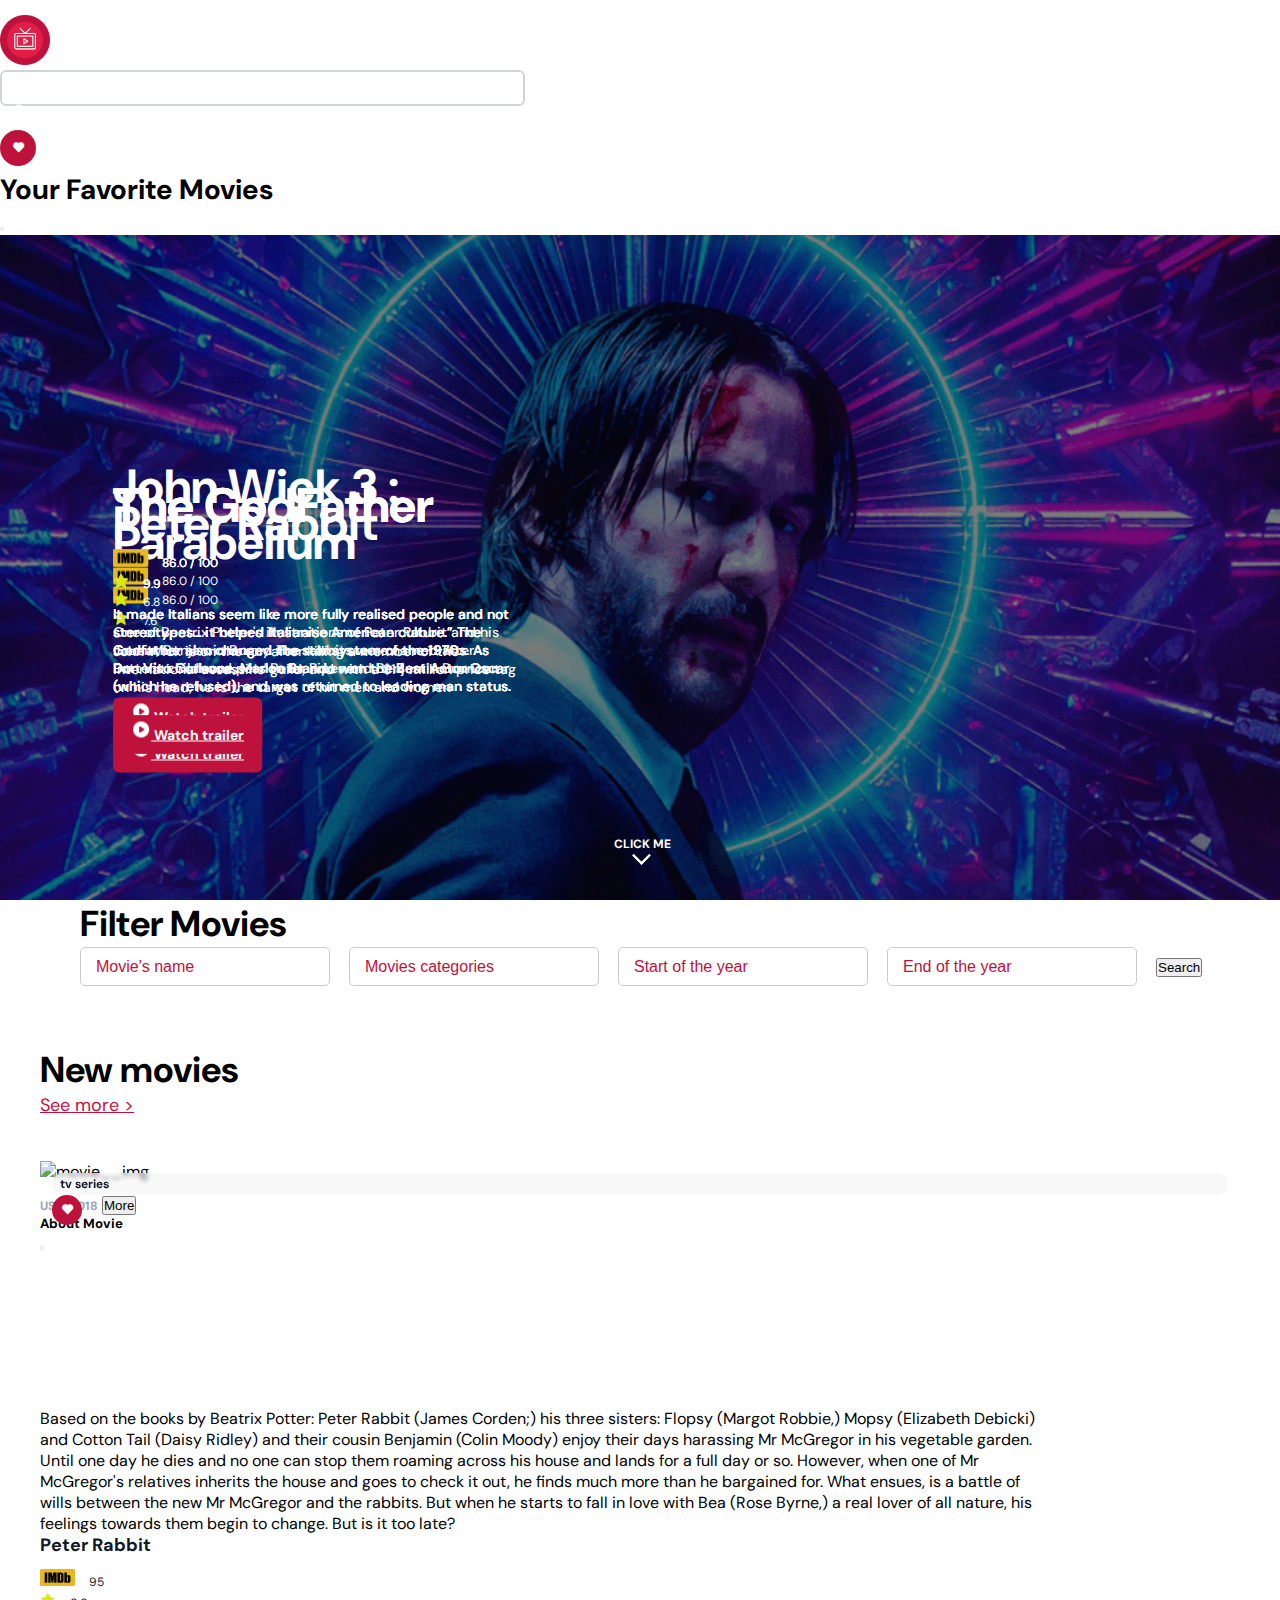
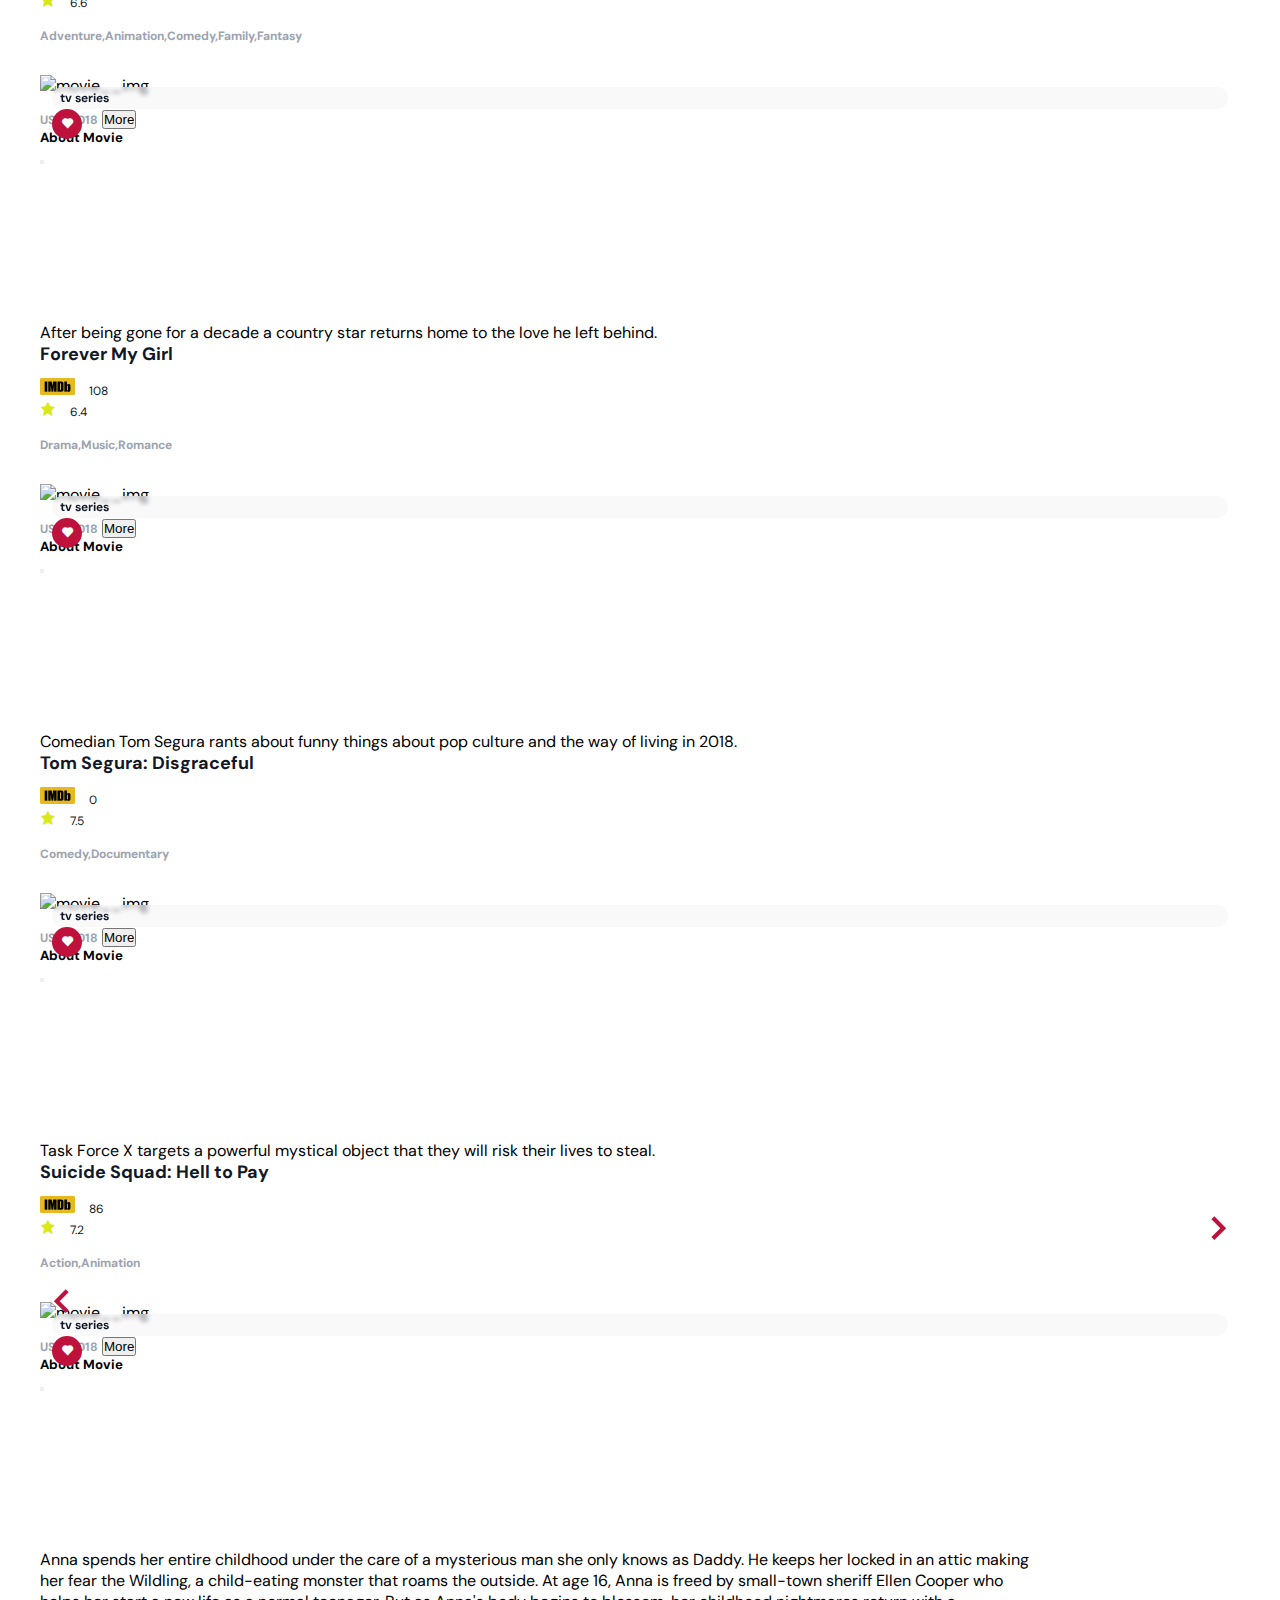
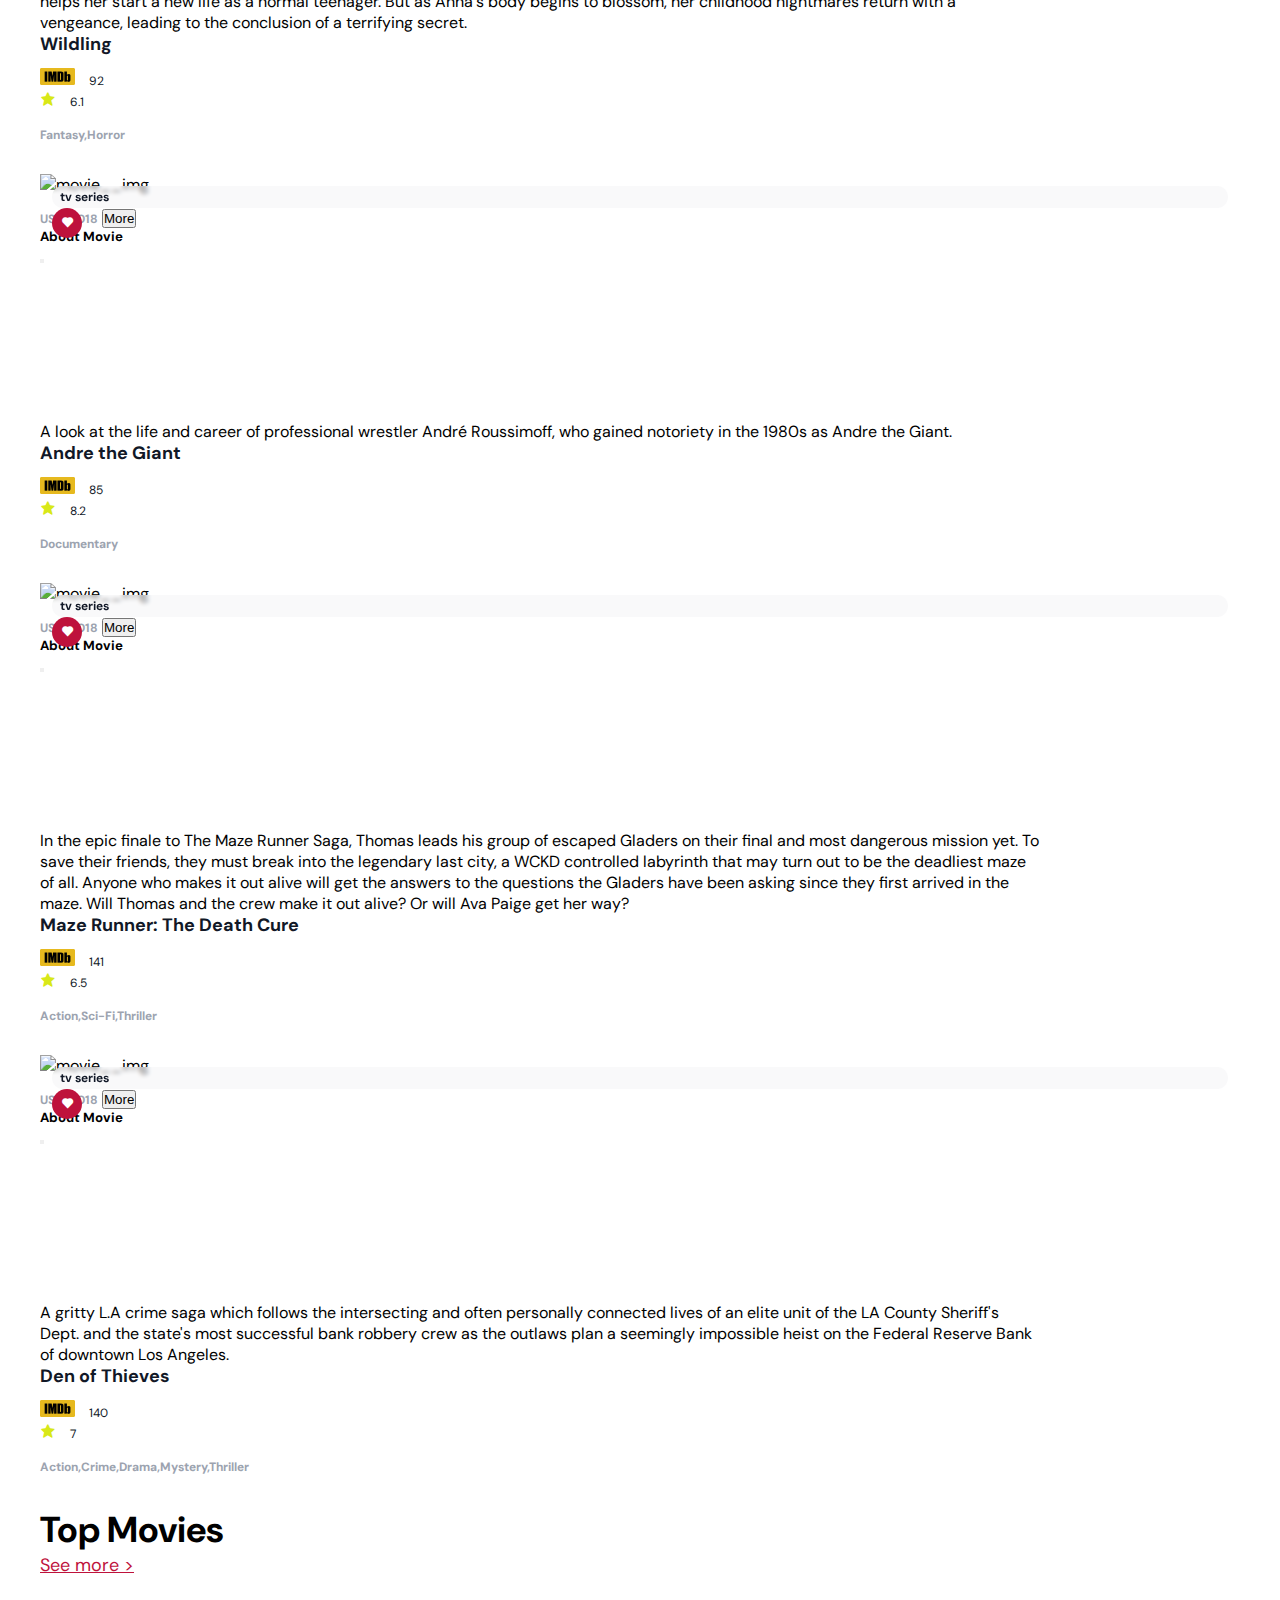
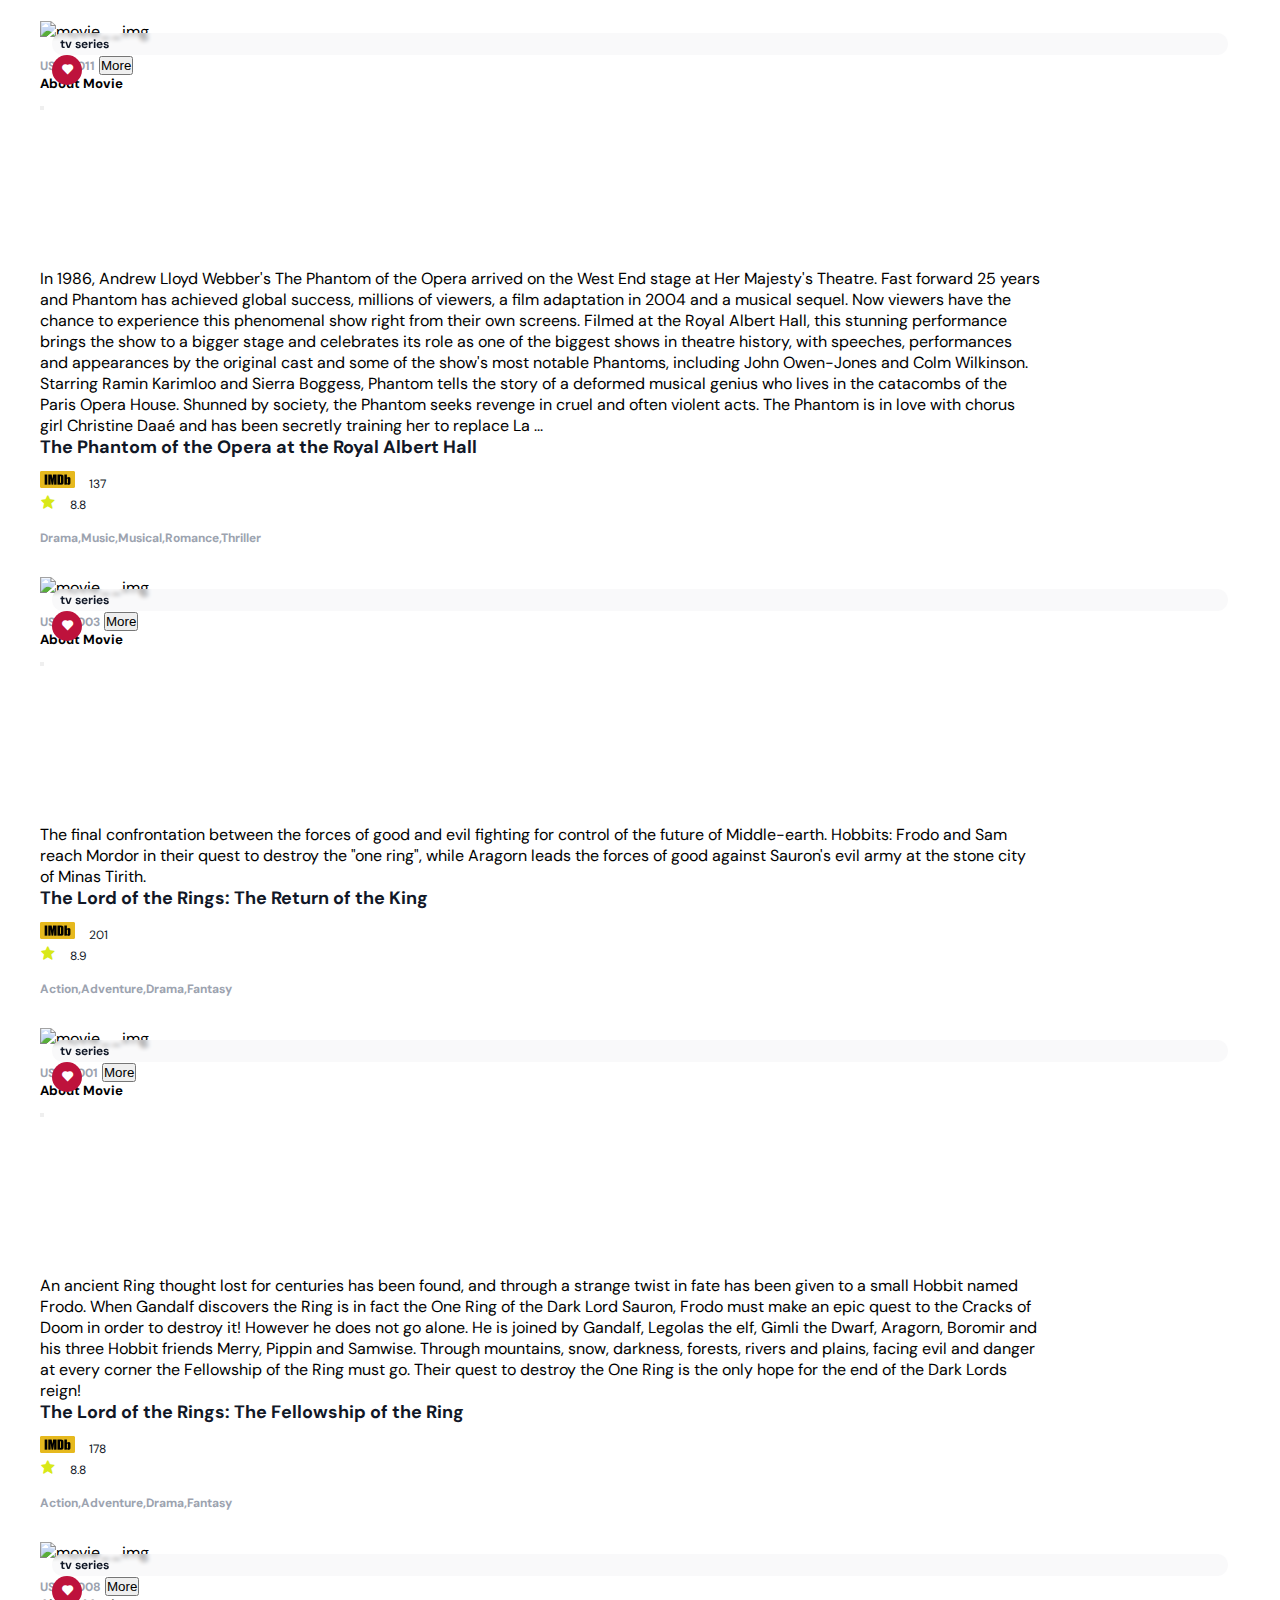
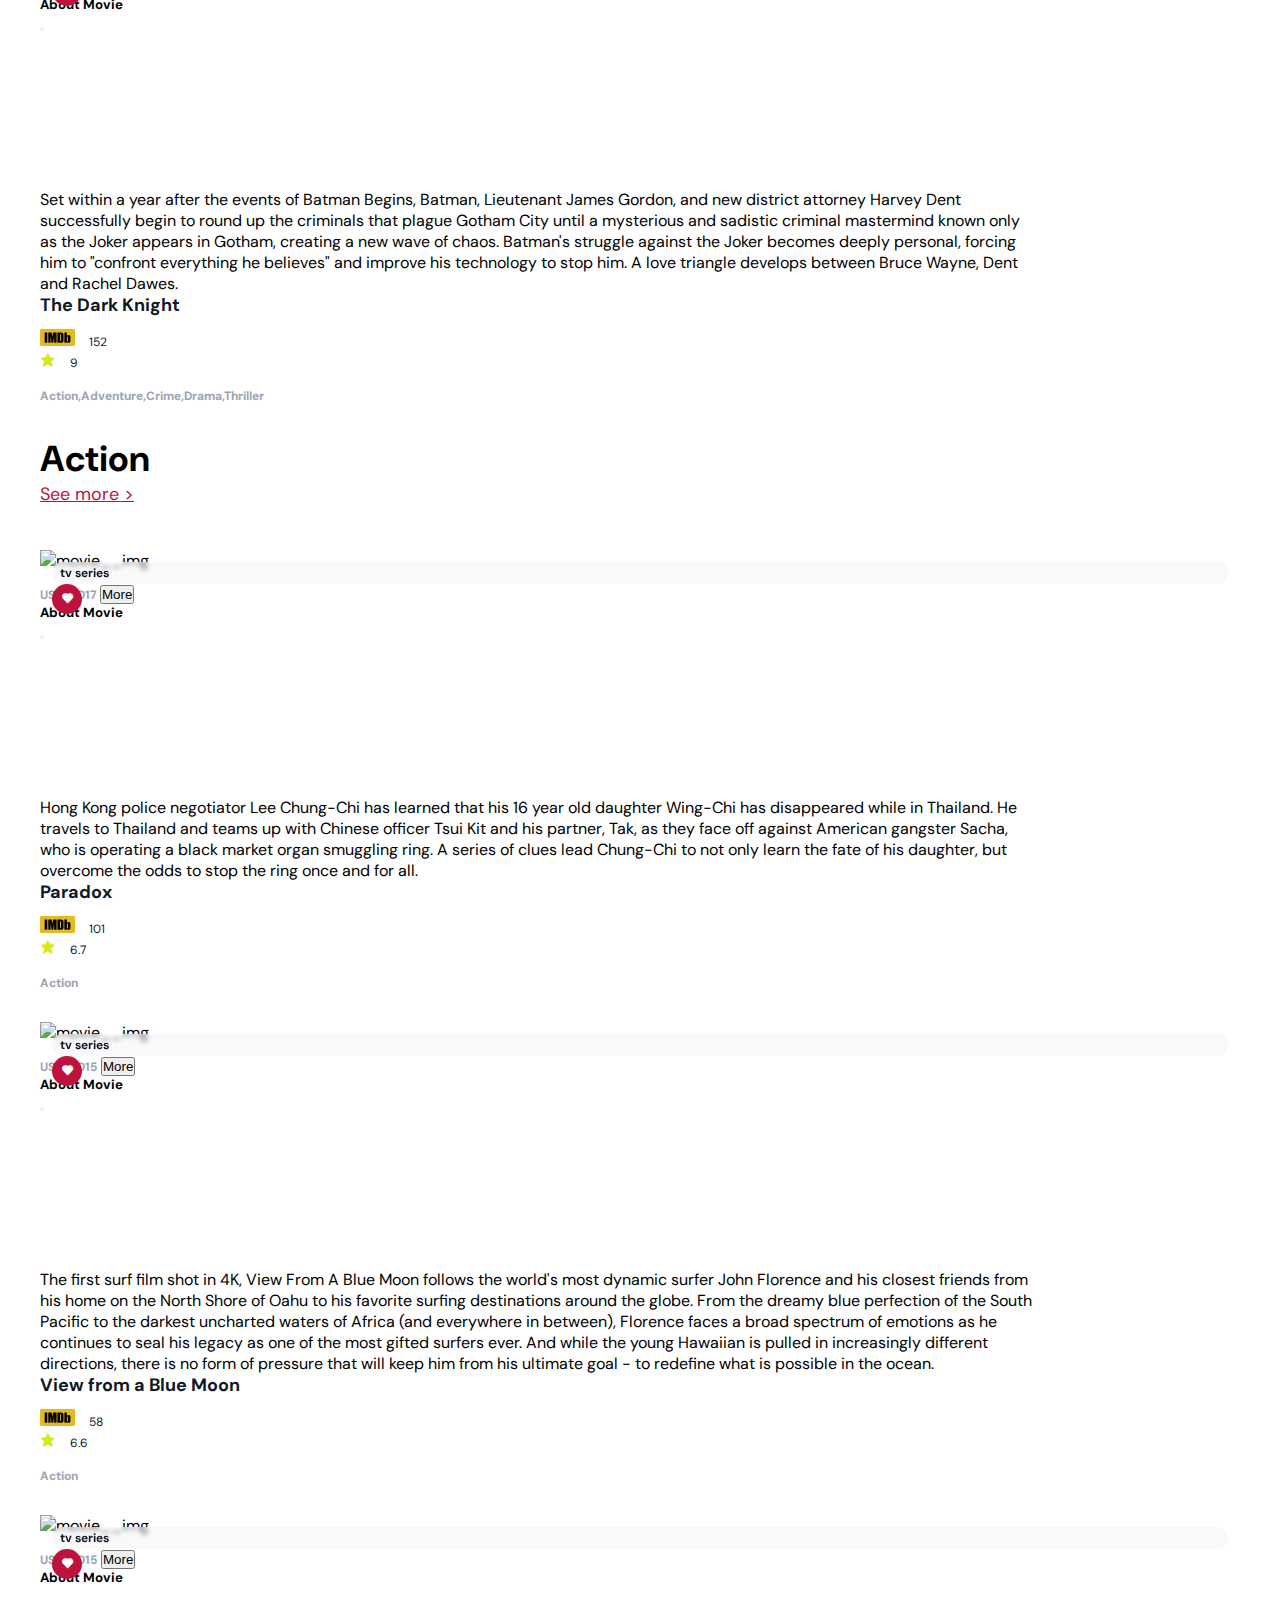
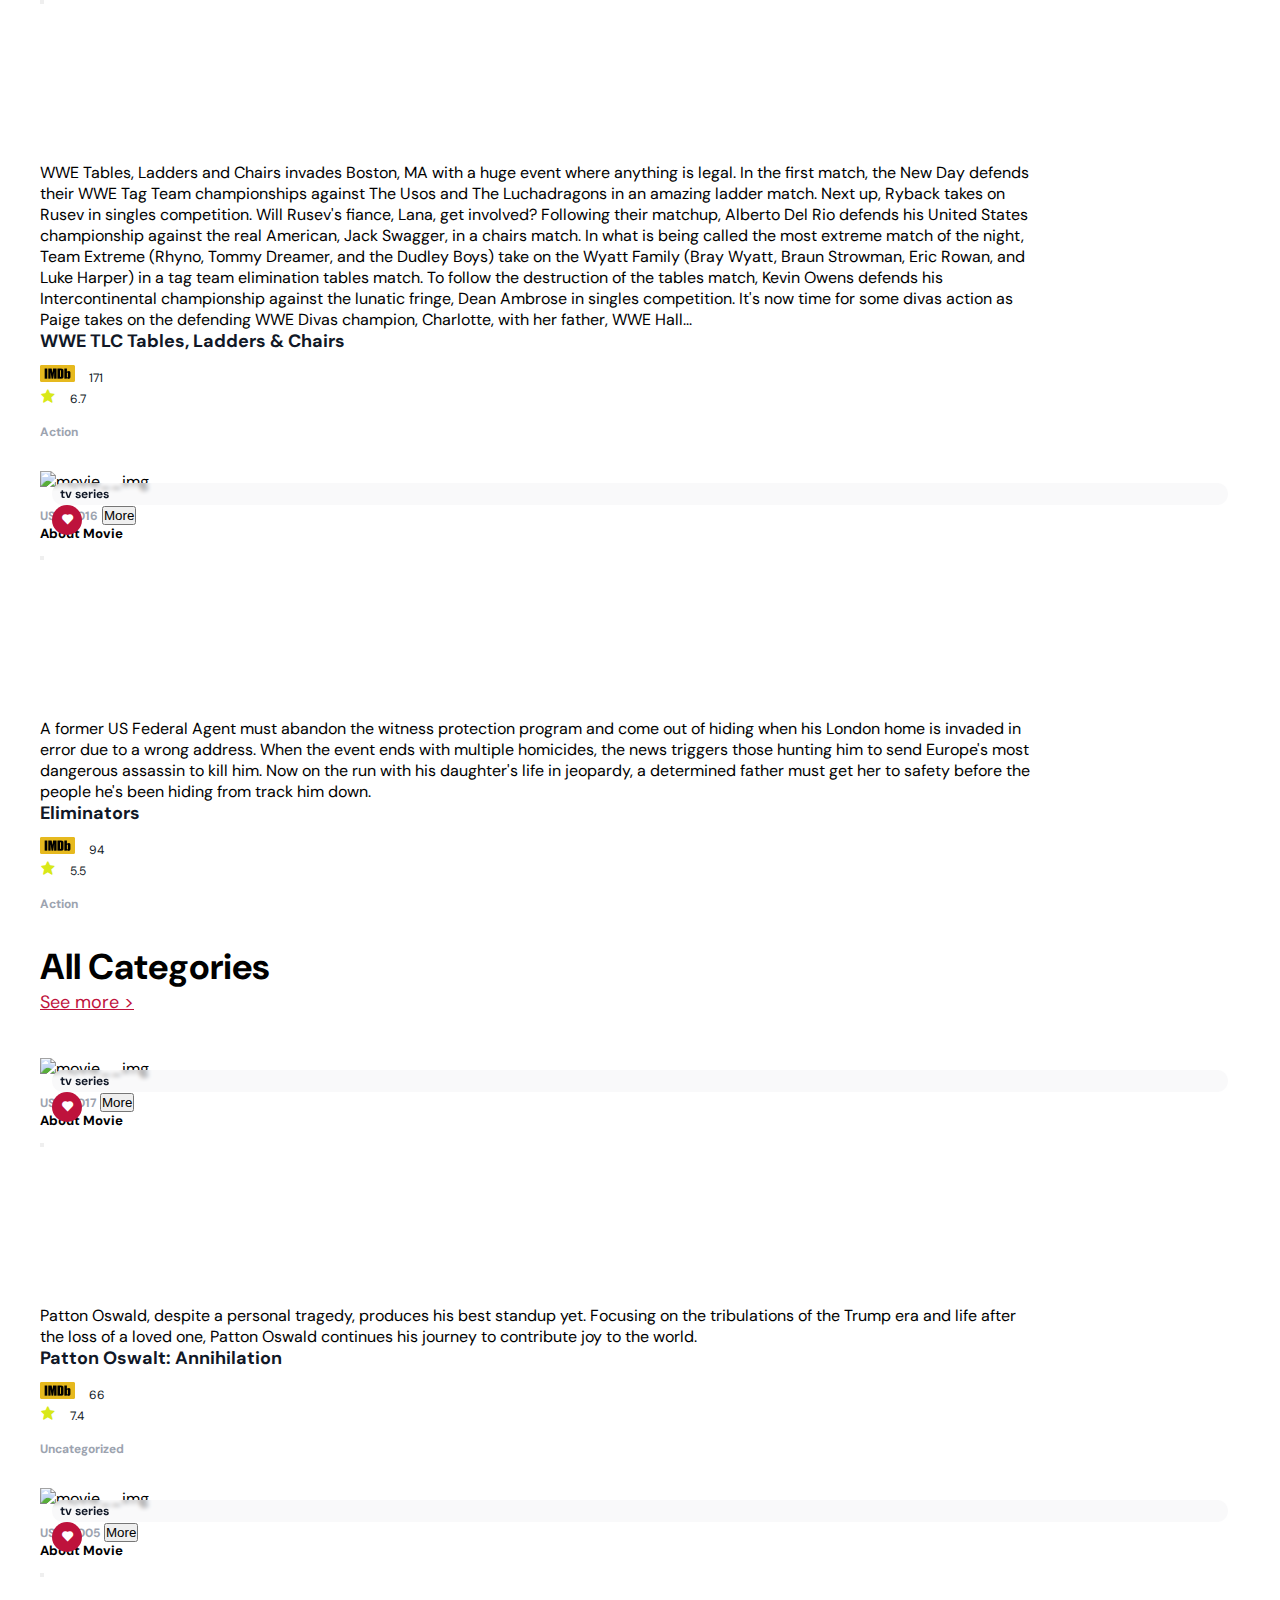
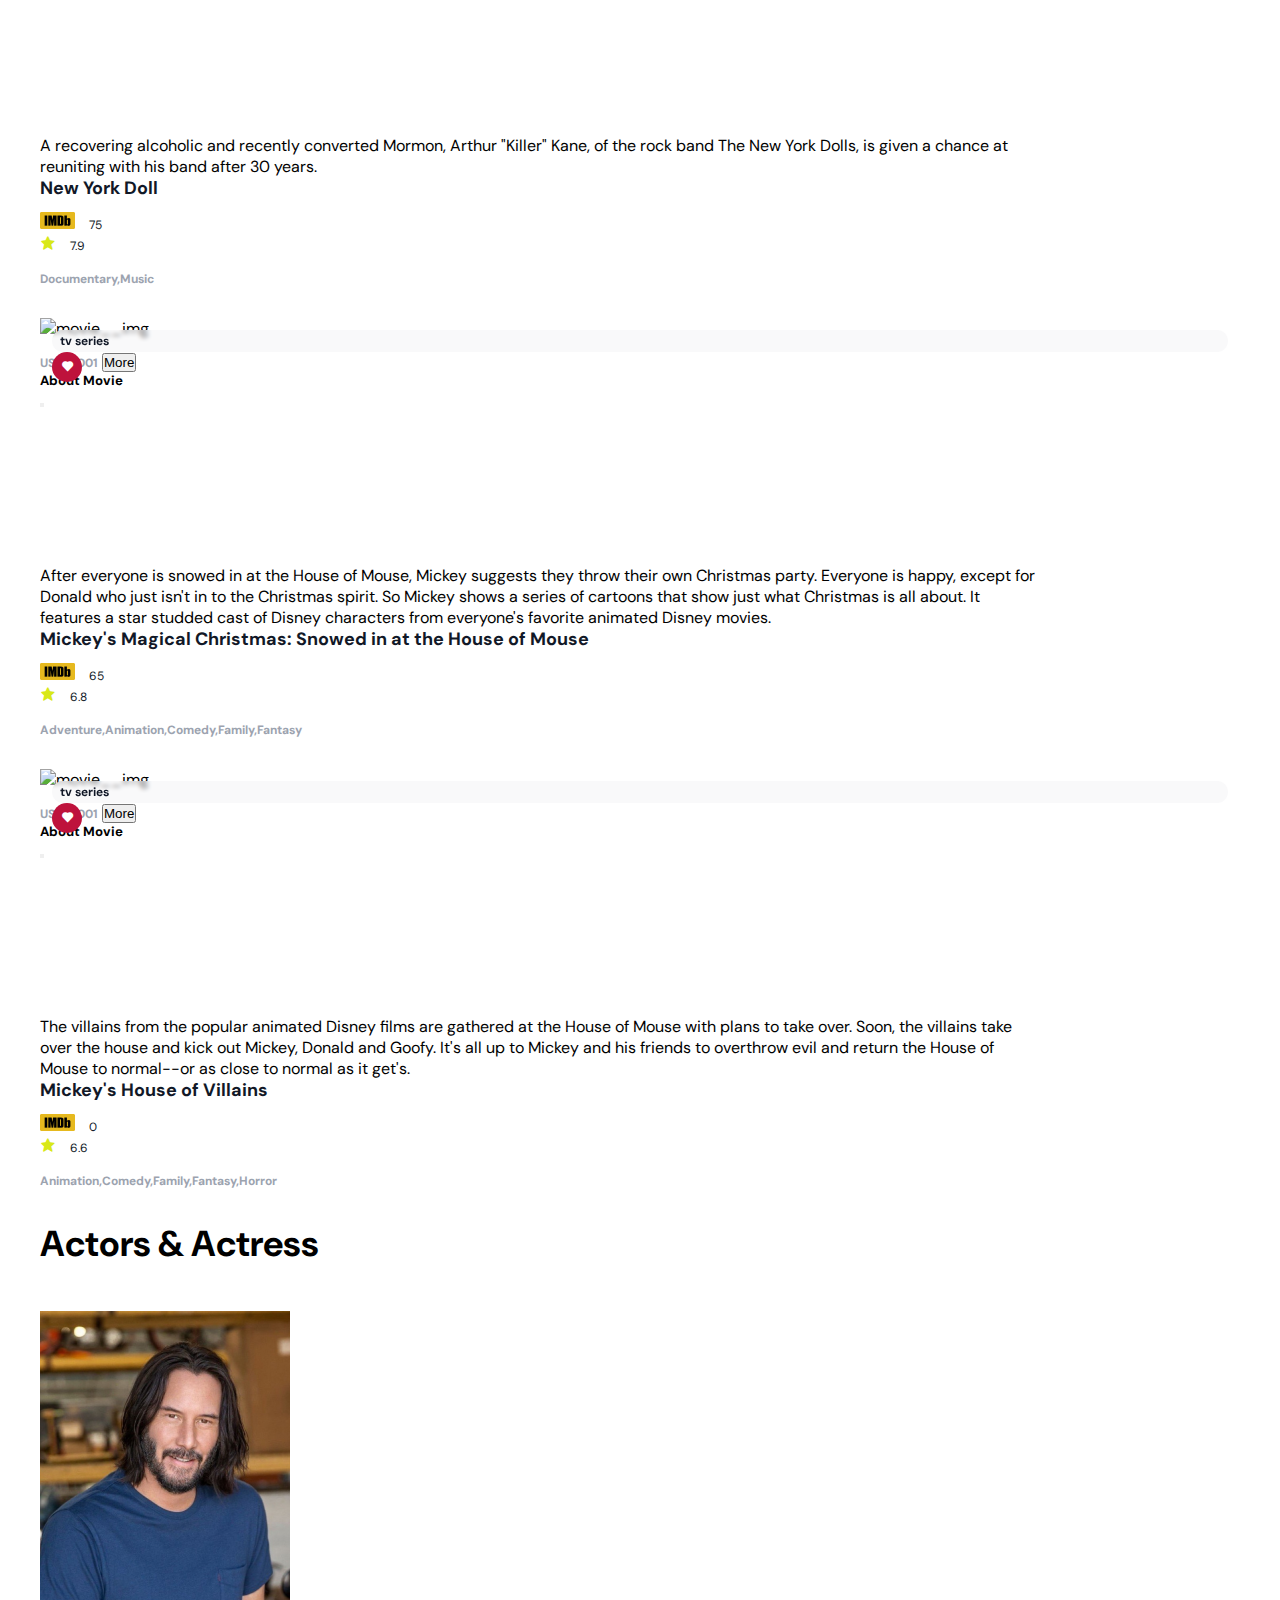
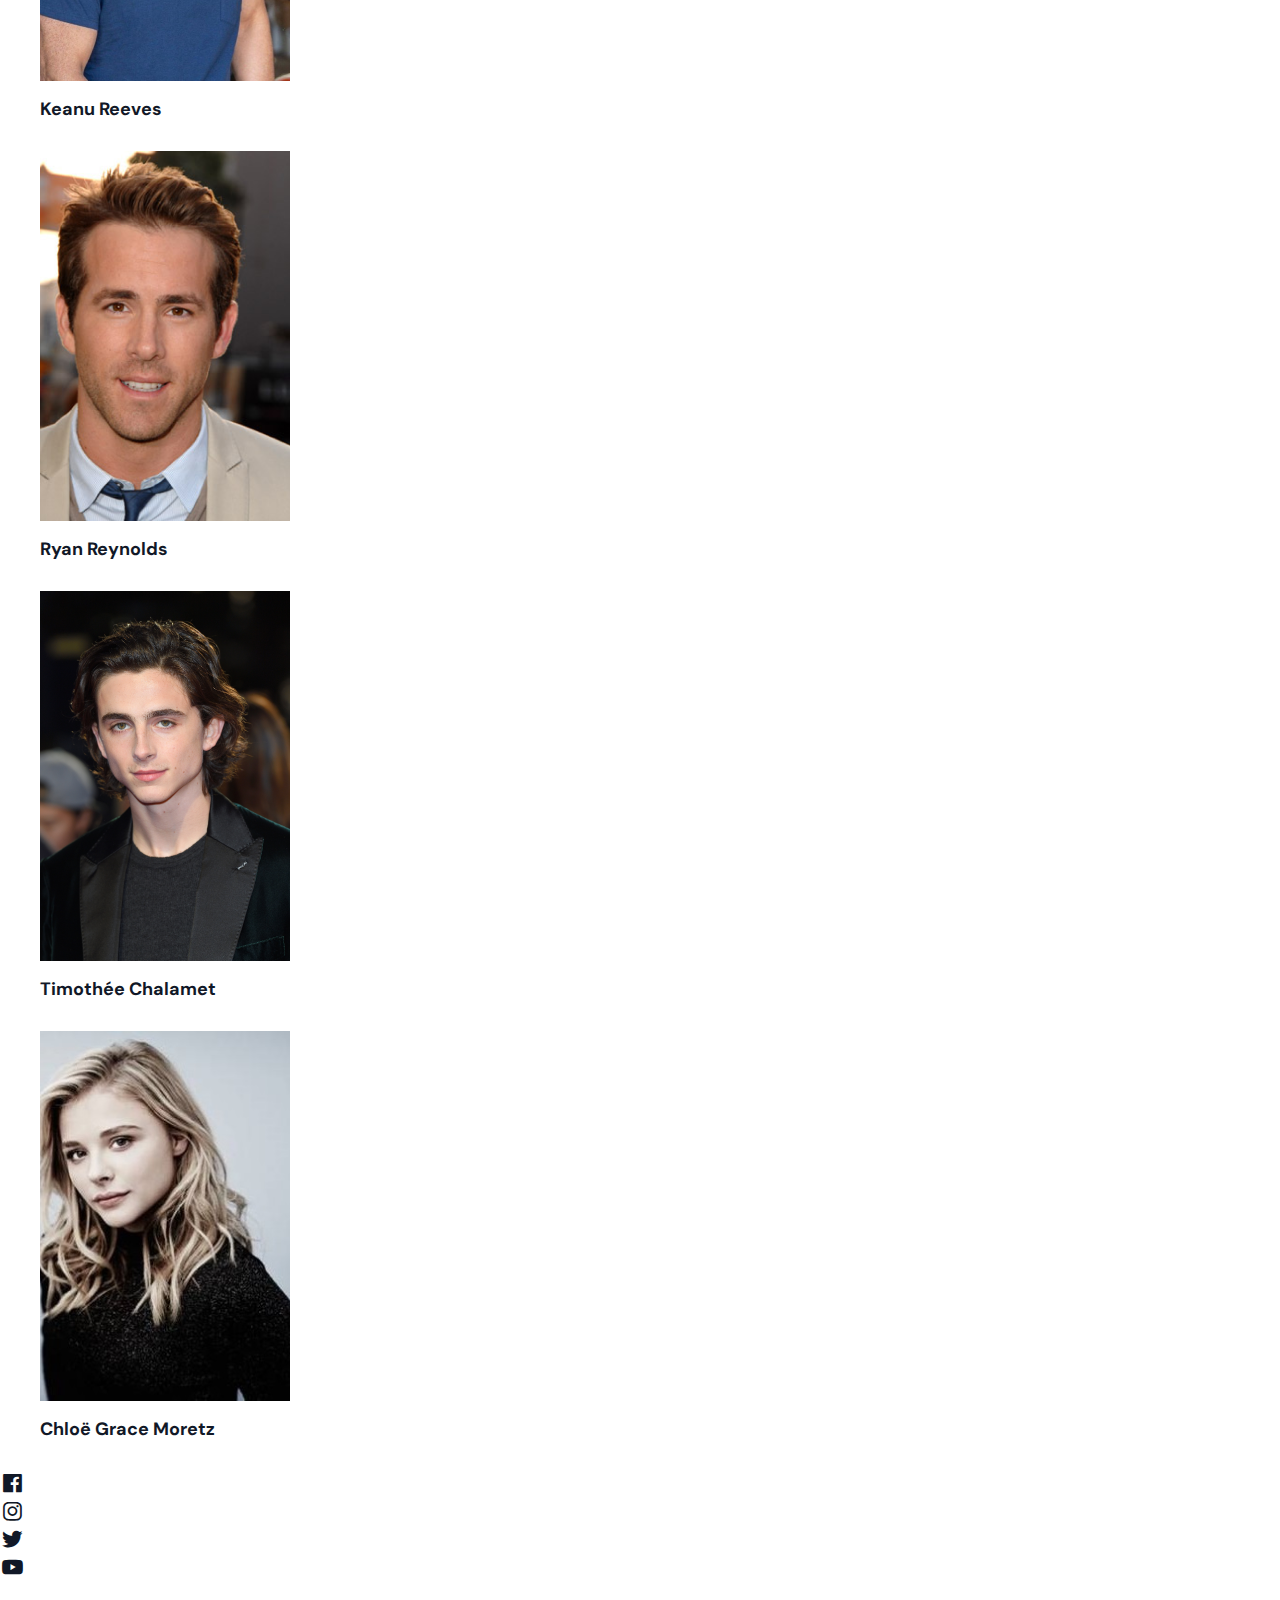
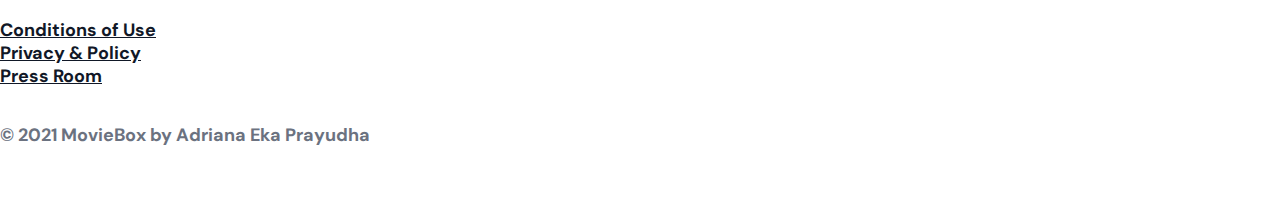
==== commit d9d8d138: "initial commit" ====
--- a/index.html
+++ b/index.html
@@ -195,9 +195,10 @@
         <div class="container">
           <h3 class="movie__desc mb-4">Filter Movies</h3>
           <form id="filter-form" class="filter__form">
-            <input class="filter__text" type="text" name="text" id="filter-text" placeholder="Movie's name" required>
-            <input class="filter__text" type="text" name="text" id="filter-option" placeholder="Movies categories" required list="date">
+            <input class="filter__text" type="text" name="text" id="filter-text" placeholder="Movie's name">
+            <input class="filter__text" type="text" name="text" id="filter-option" placeholder="Movies categories"list="date">
             <datalist id="date" class="datalist">
+              <!-- <option>All</option>
               <option>Action</option>
               <option>Biography</option>
               <option>Documentary</option>
@@ -209,16 +210,21 @@
               <option>Romance</option>
               <option>Comedy</option>
               <option>Adventure</option>
-              <option>News</option>
+              <option>News</option> -->
             </datalist>
-            <input class="filter__text" type="number" name="number" id="filter-start" placeholder="Start of the year" required>
+            <input class="filter__text" type="number" name="number" id="filter-start" placeholder="Start of the year">
             <input class="filter__text" type="number" name="number" id="filter-end" placeholder="End of the year">
-            <button class="btn btn-secondary">Search</button>
+            <button id="filter-btn" class="btn btn-secondary">Search</button>
           </form>
-        </div>
-      </section>
-      <section id="movie" class="movie">
-        <div class="container">
+
+          <ul id="filter-list" class="movie__list list-unstyled d-flex col-12">
+
+          </ul>
+        </div>
+      </section>
+
+      <div class="container">
+        <section id="movie" class="movie">
           <div class="button-slider">
             <button id="left" class="btn-slider-left"><i class='bx bx-chevron-left' ></i></button>
             <button id="right " class="btn-slider-right"><i class='bx bx-chevron-right' ></i></i></button>
@@ -231,8 +237,8 @@
           <ul id="main-list" class="movie__list list-unstyled d-flex col-12">
             
           </ul>
-        </div>
-      </section>
+        </section>
+      </div>
 
       <section id="arrival" class="movie">
         <div class="container">
--- a/css/style.css
+++ b/css/style.css
@@ -348,11 +348,11 @@
   text-indent: 0px !important;
   color: #fff;
   font-weight: 700;
-  font-size: 22px;
+  font-size: 20px;
   margin-bottom: 20px;
 }
 
-.carusel-btn::before {
+.carusel-btn.active::before {
   content: '';
   display: inline-block;
   position: absolute;
@@ -401,11 +401,14 @@
   width: 250px;
   height: 39px;
   margin-right: 15px;
-  border: 1px solid #be123c;
+  border: 1px solid #ccc;
   border-radius: 5px;
   padding-left: 15px;
   font-size: 16px;
   color: #be123c;
+}
+.filter__text:focus {
+  border: 1px solid #be123c;
 }
 
 .filter__text::placeholder {
@@ -513,6 +516,9 @@
   transform: rotate(180deg);
 }
 #main-list {
-  overflow-x: hidden;
   transform: translateX(0);
 }
+
+#movie {
+  overflow: hidden;
+}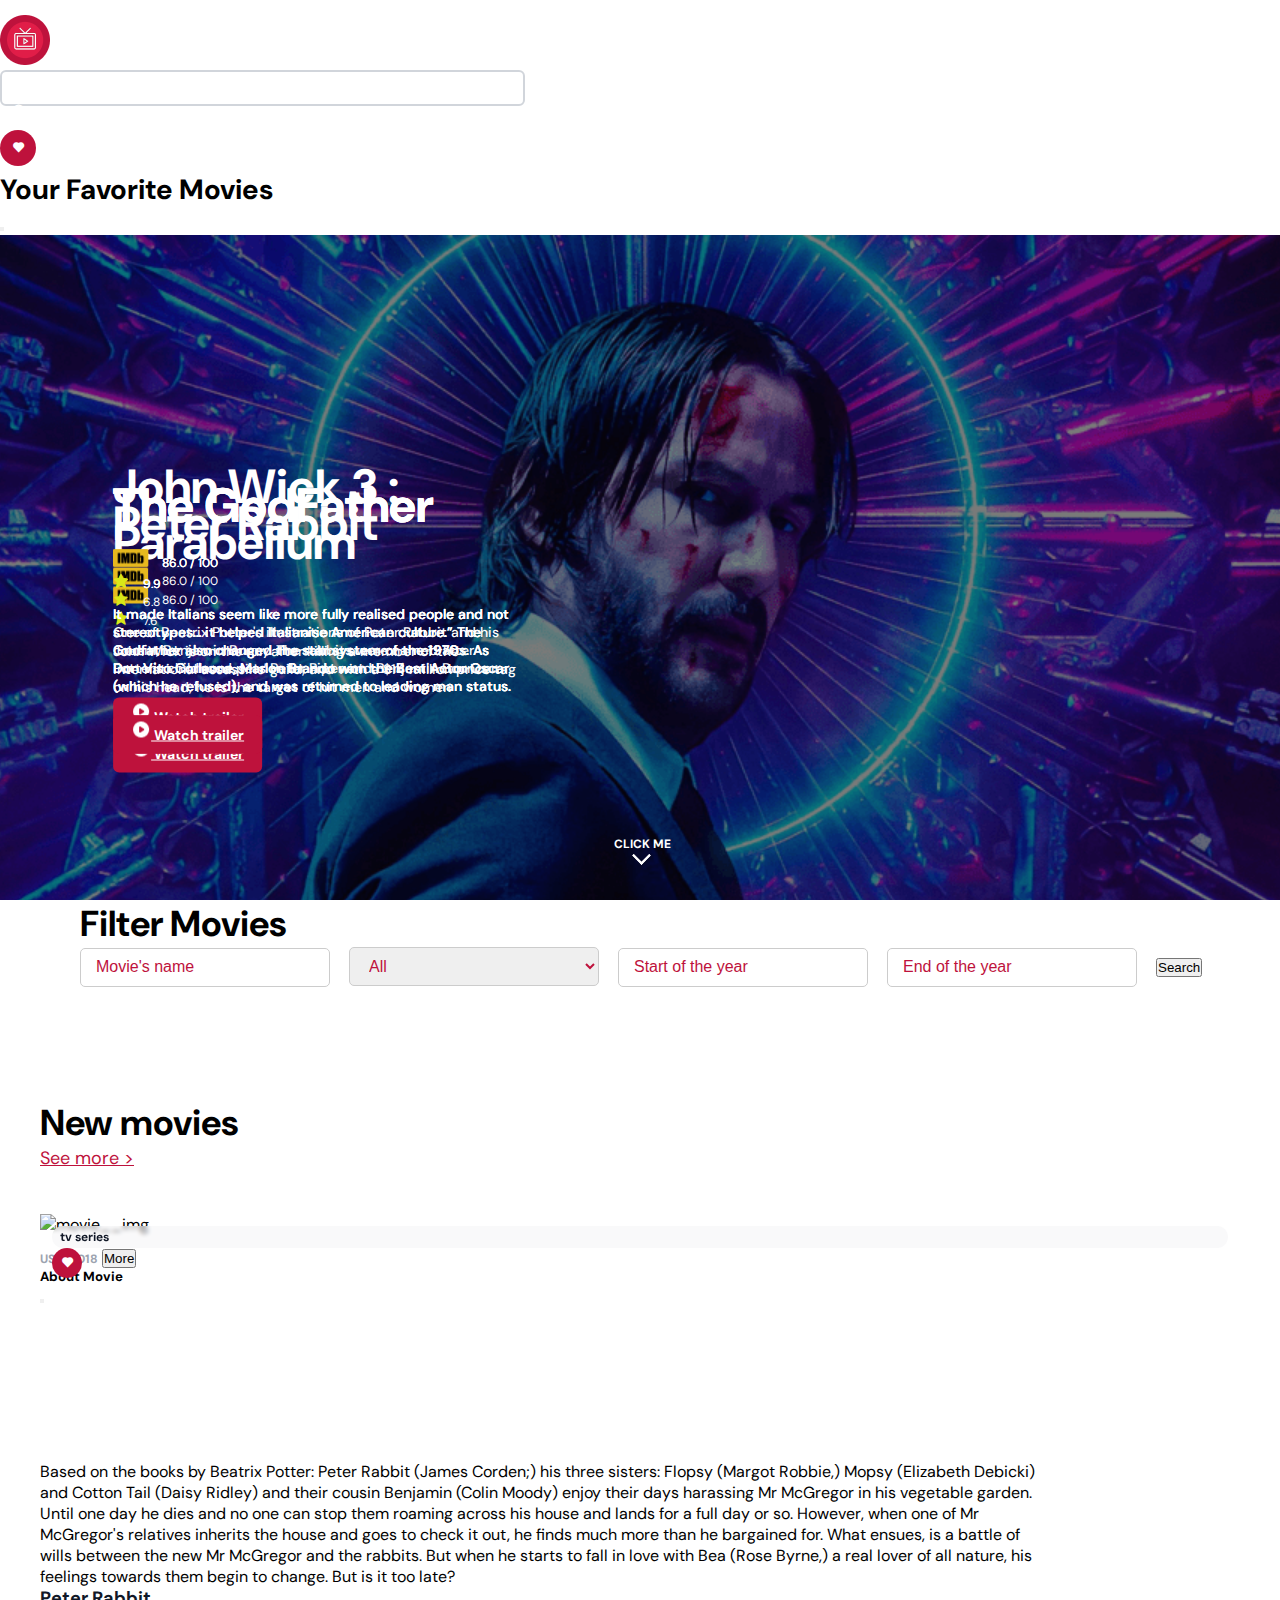
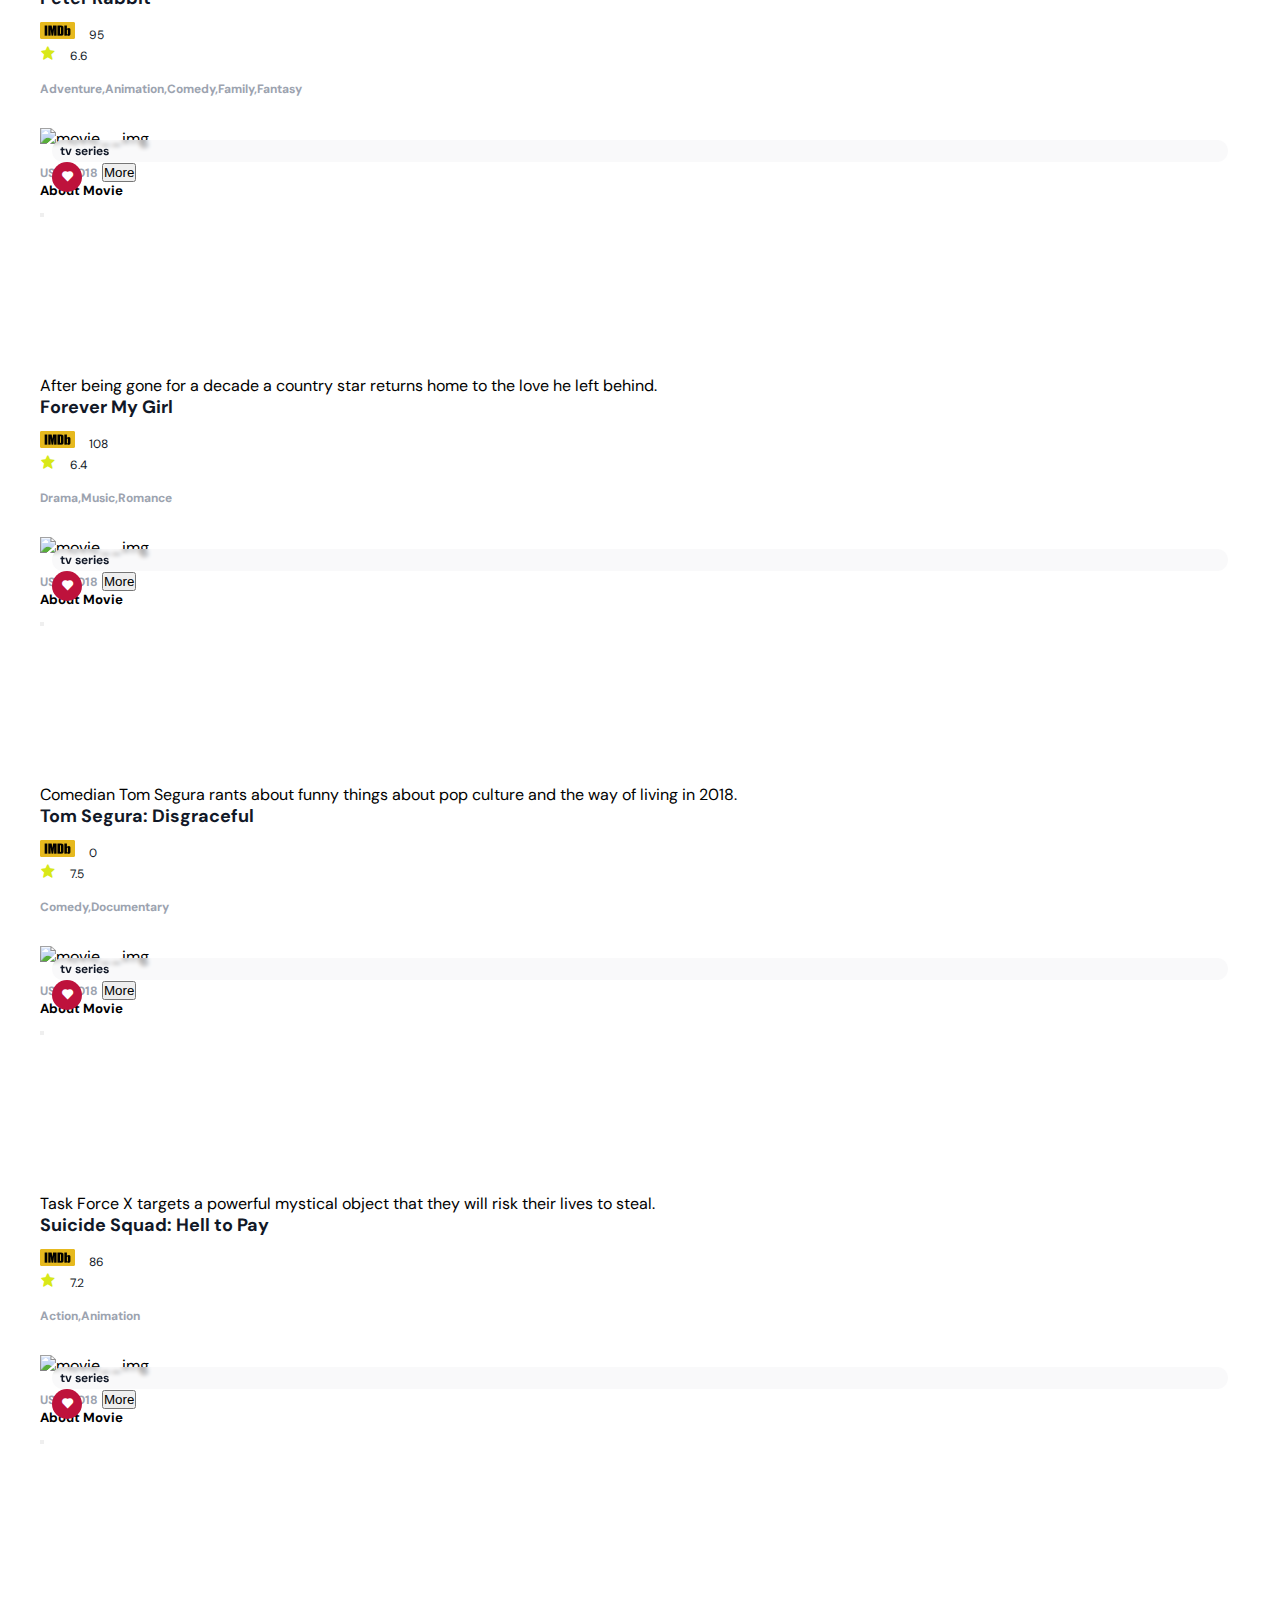
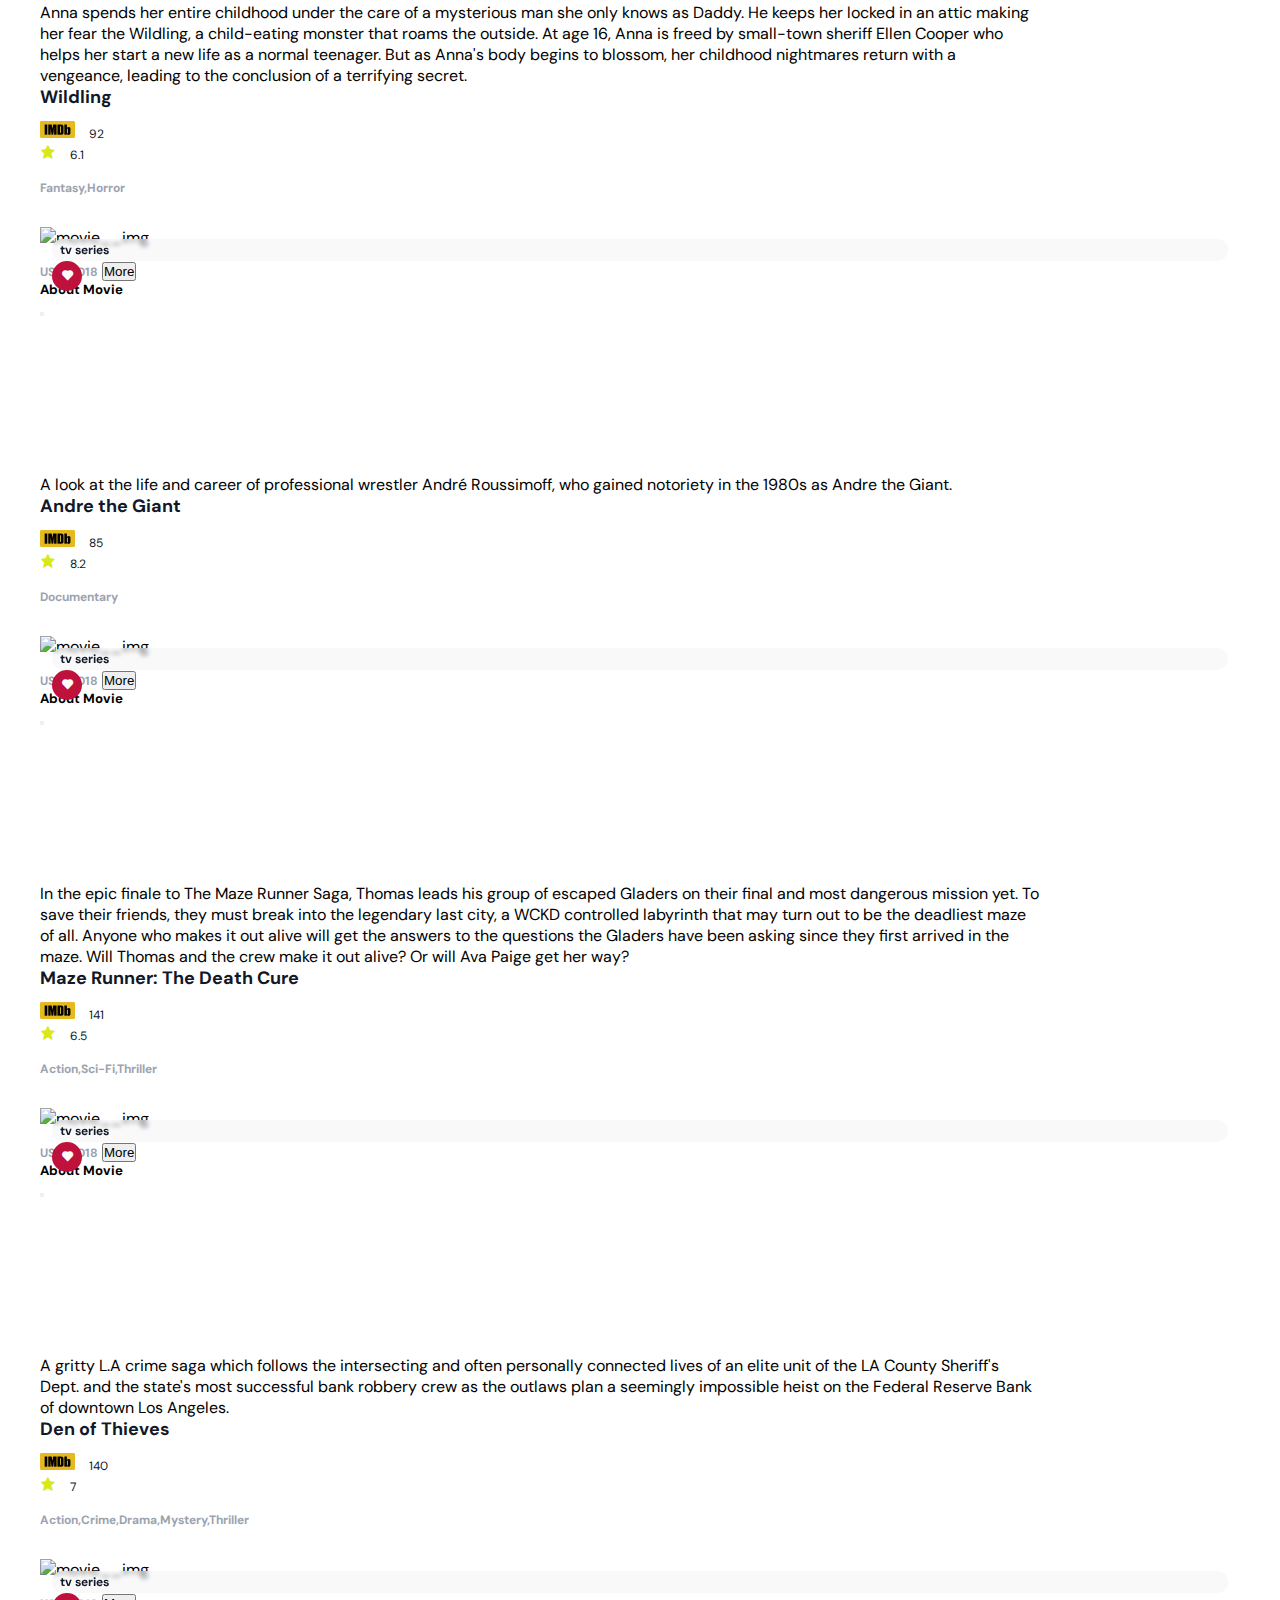
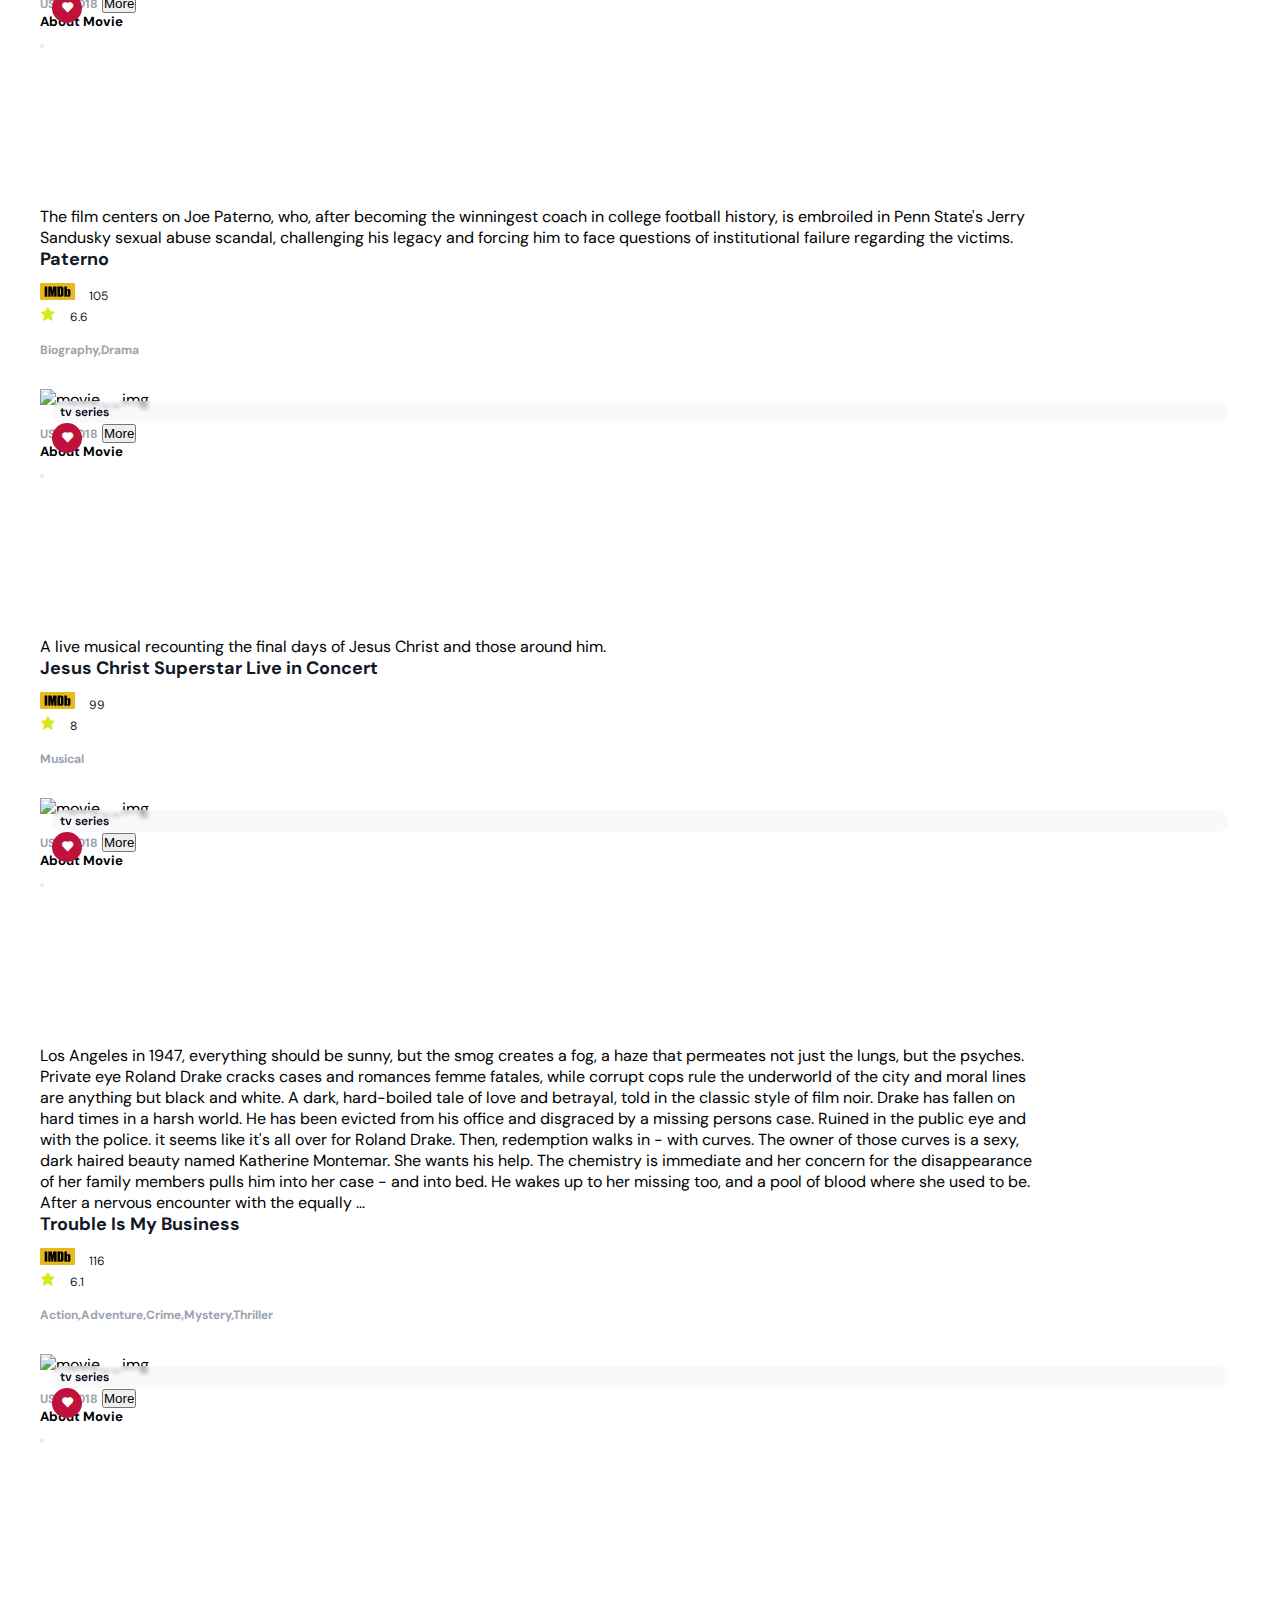
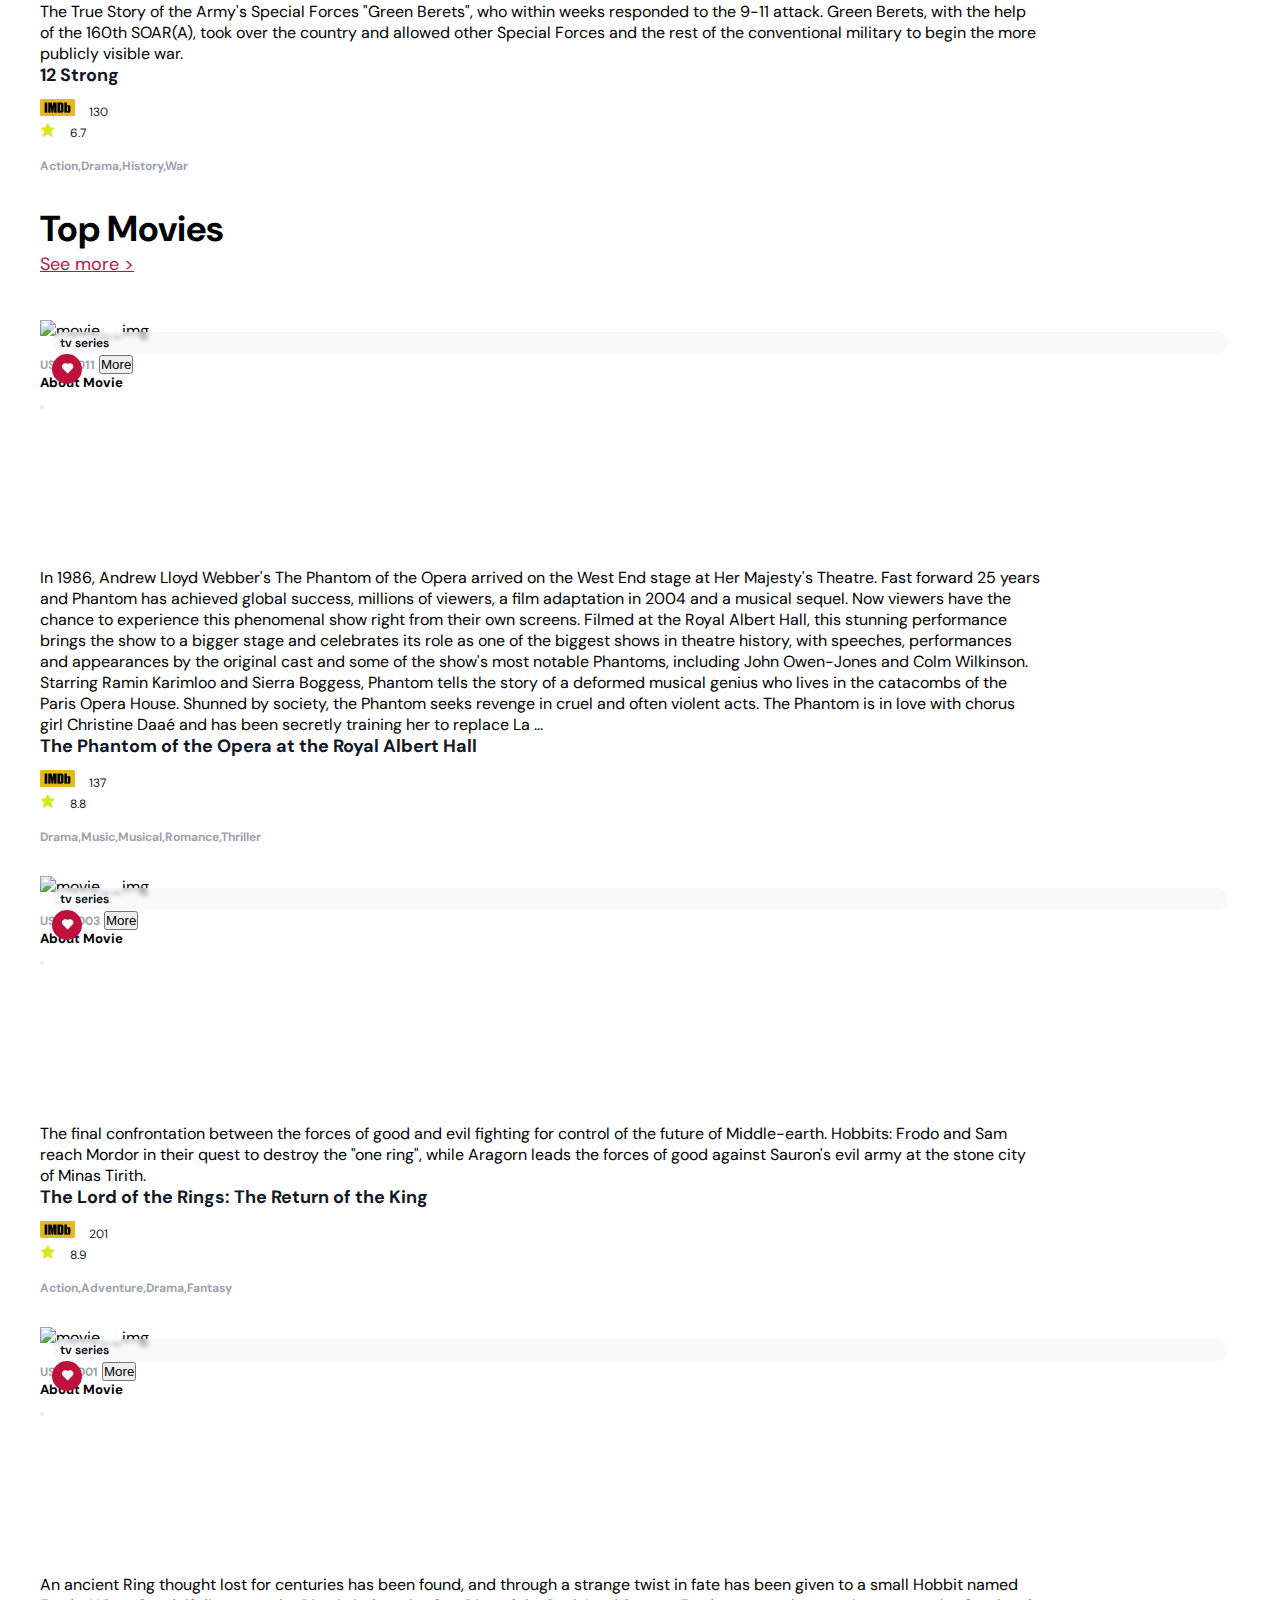
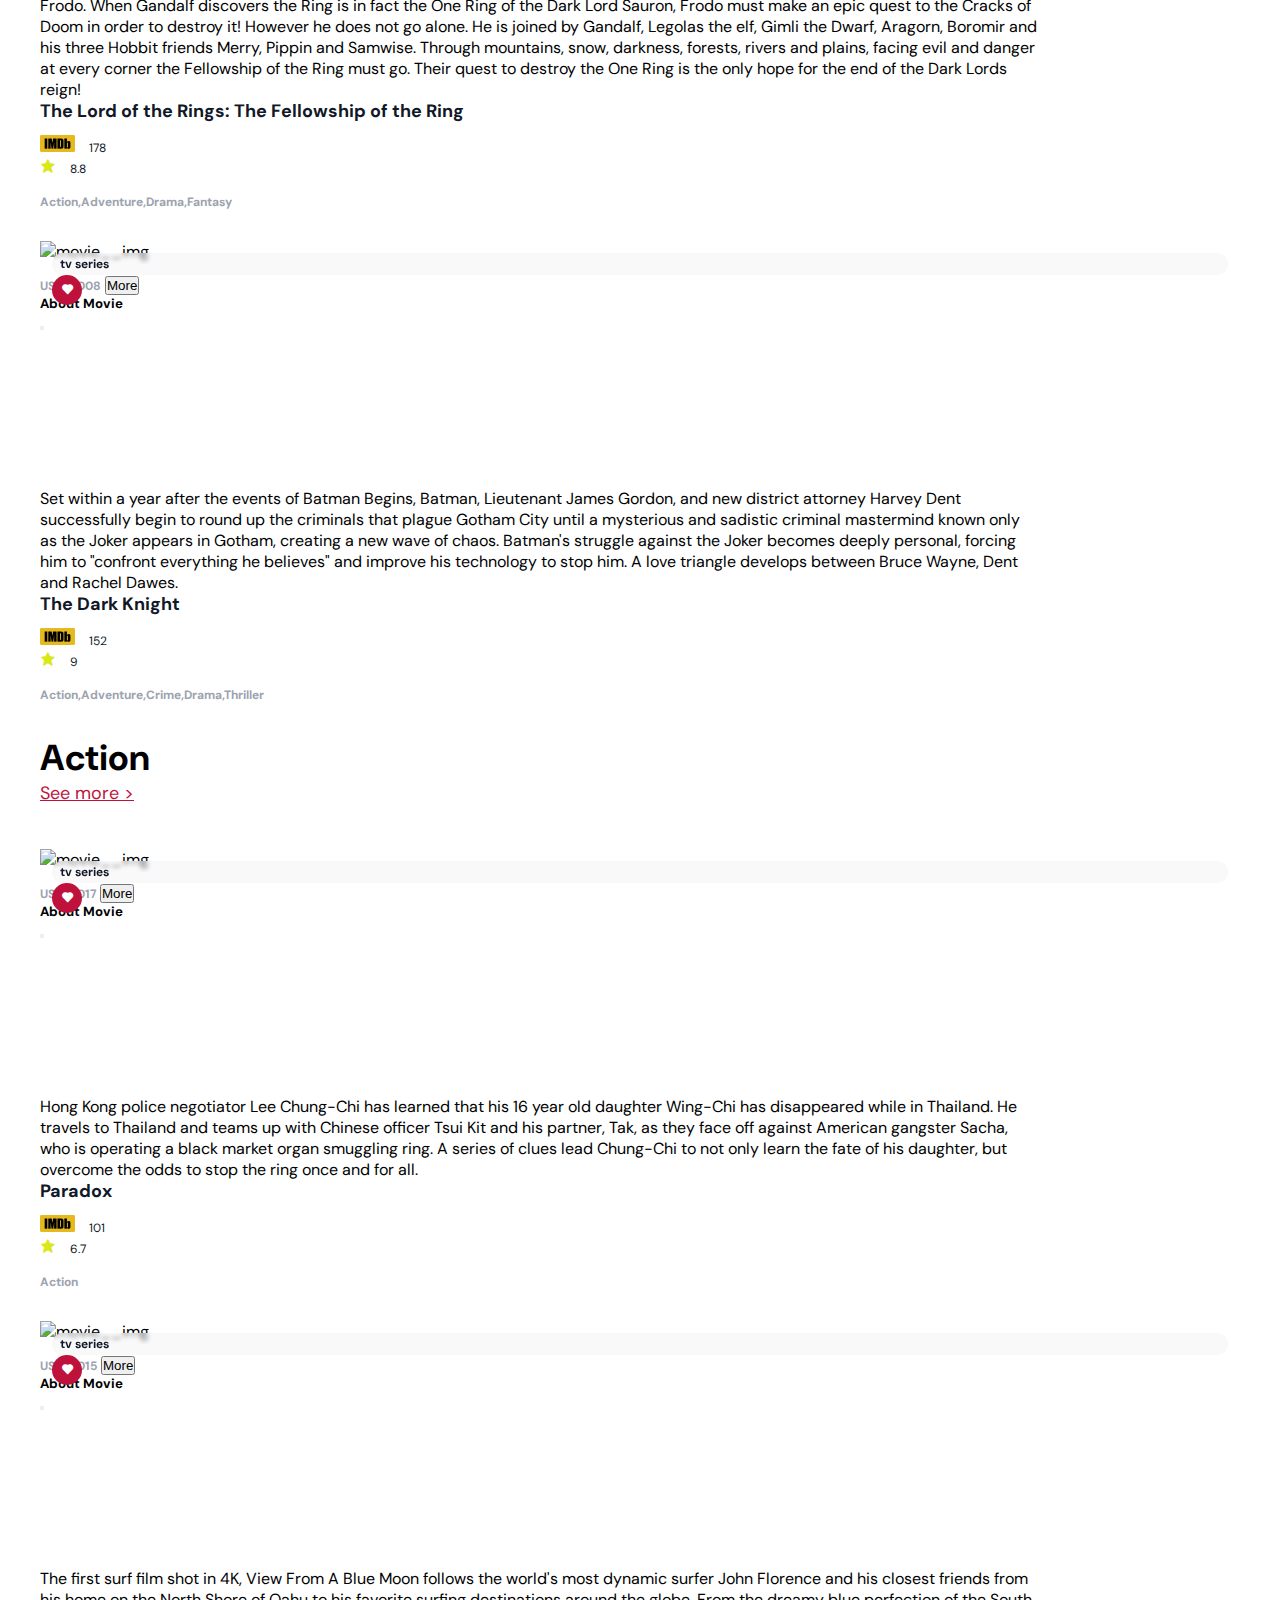
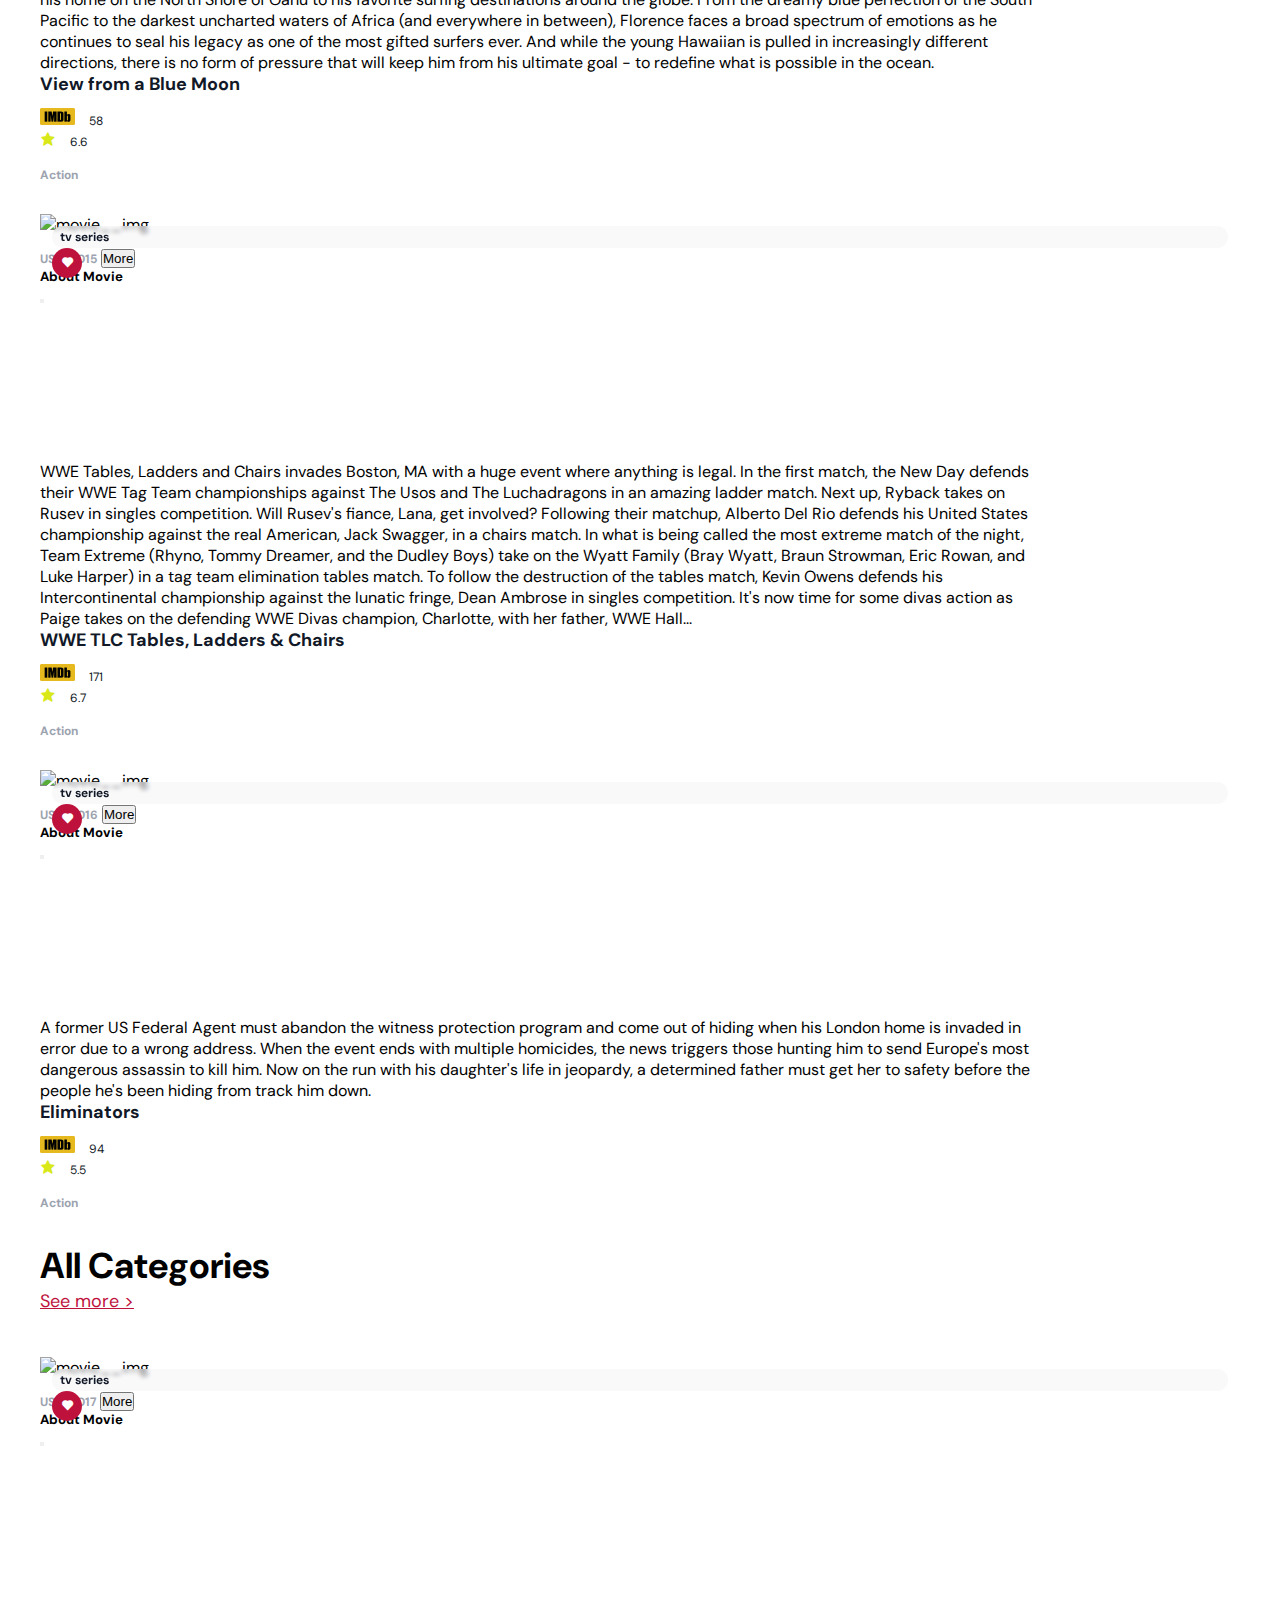
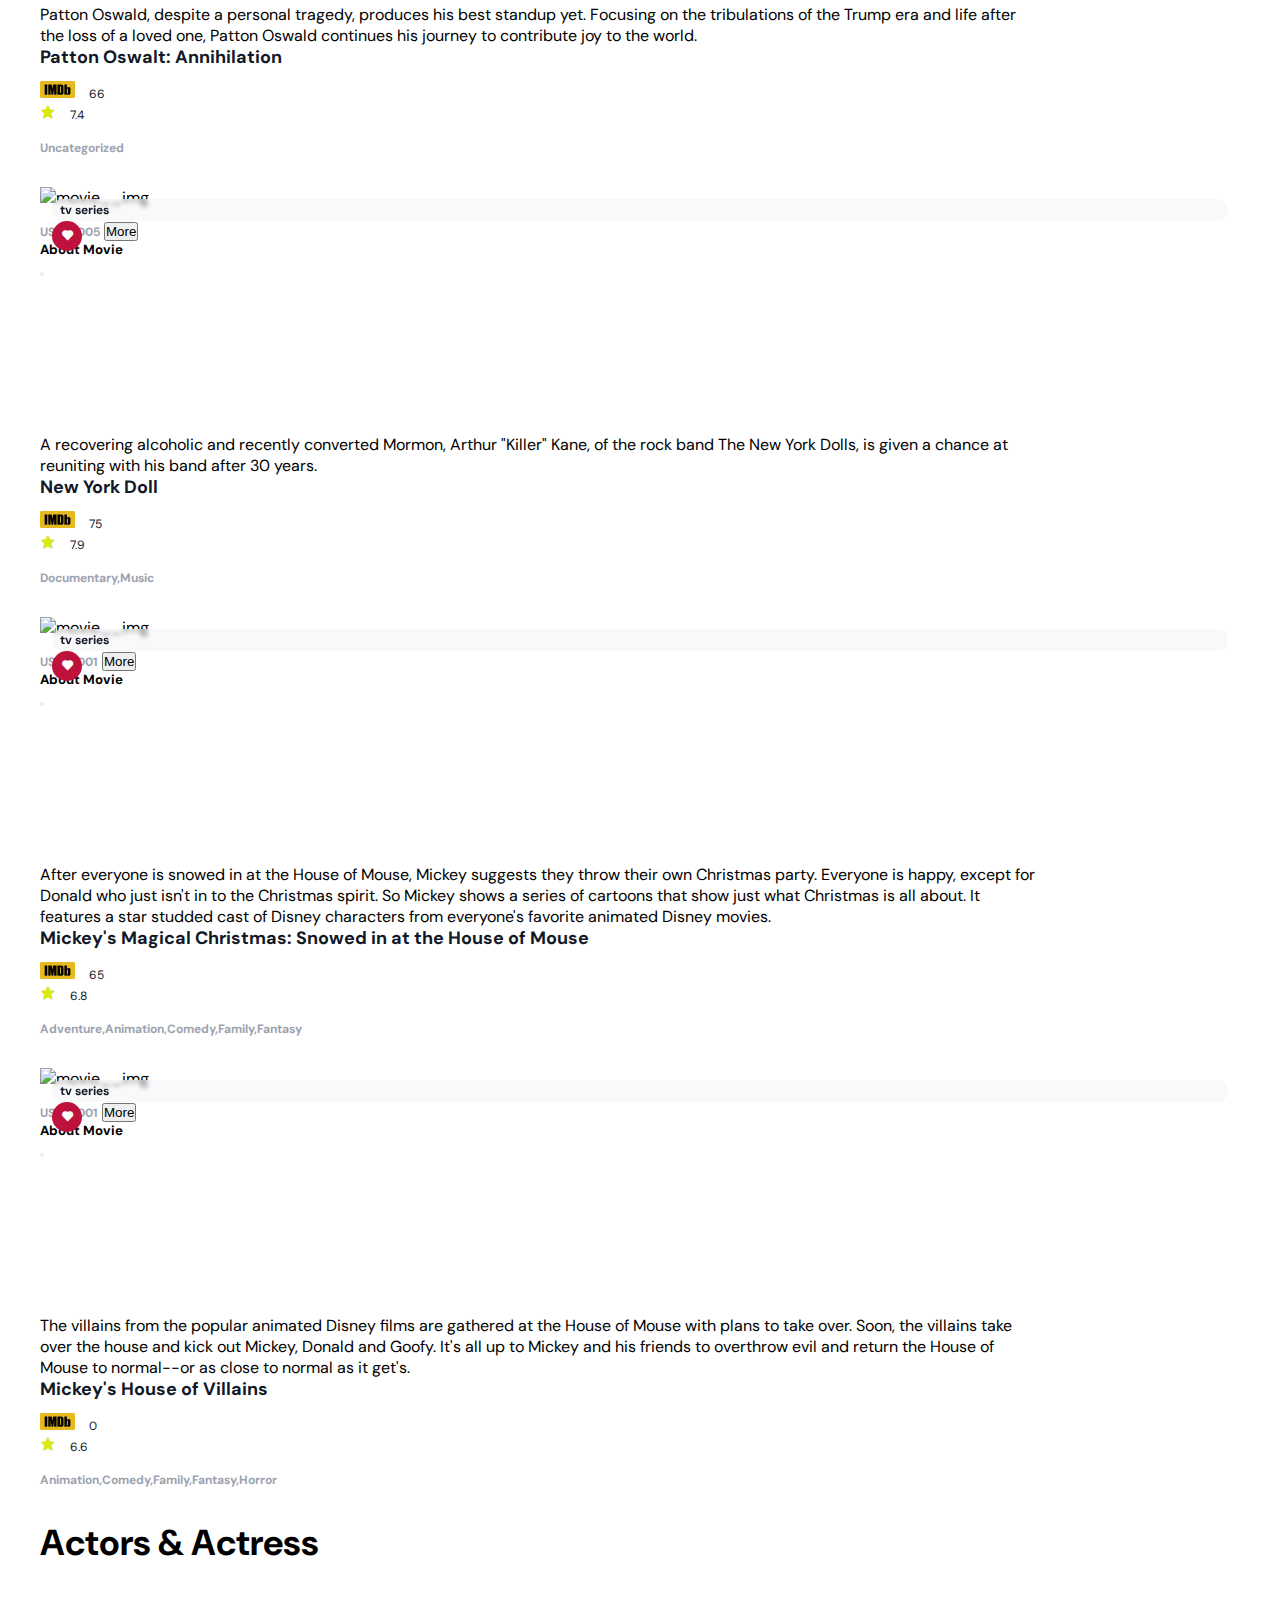
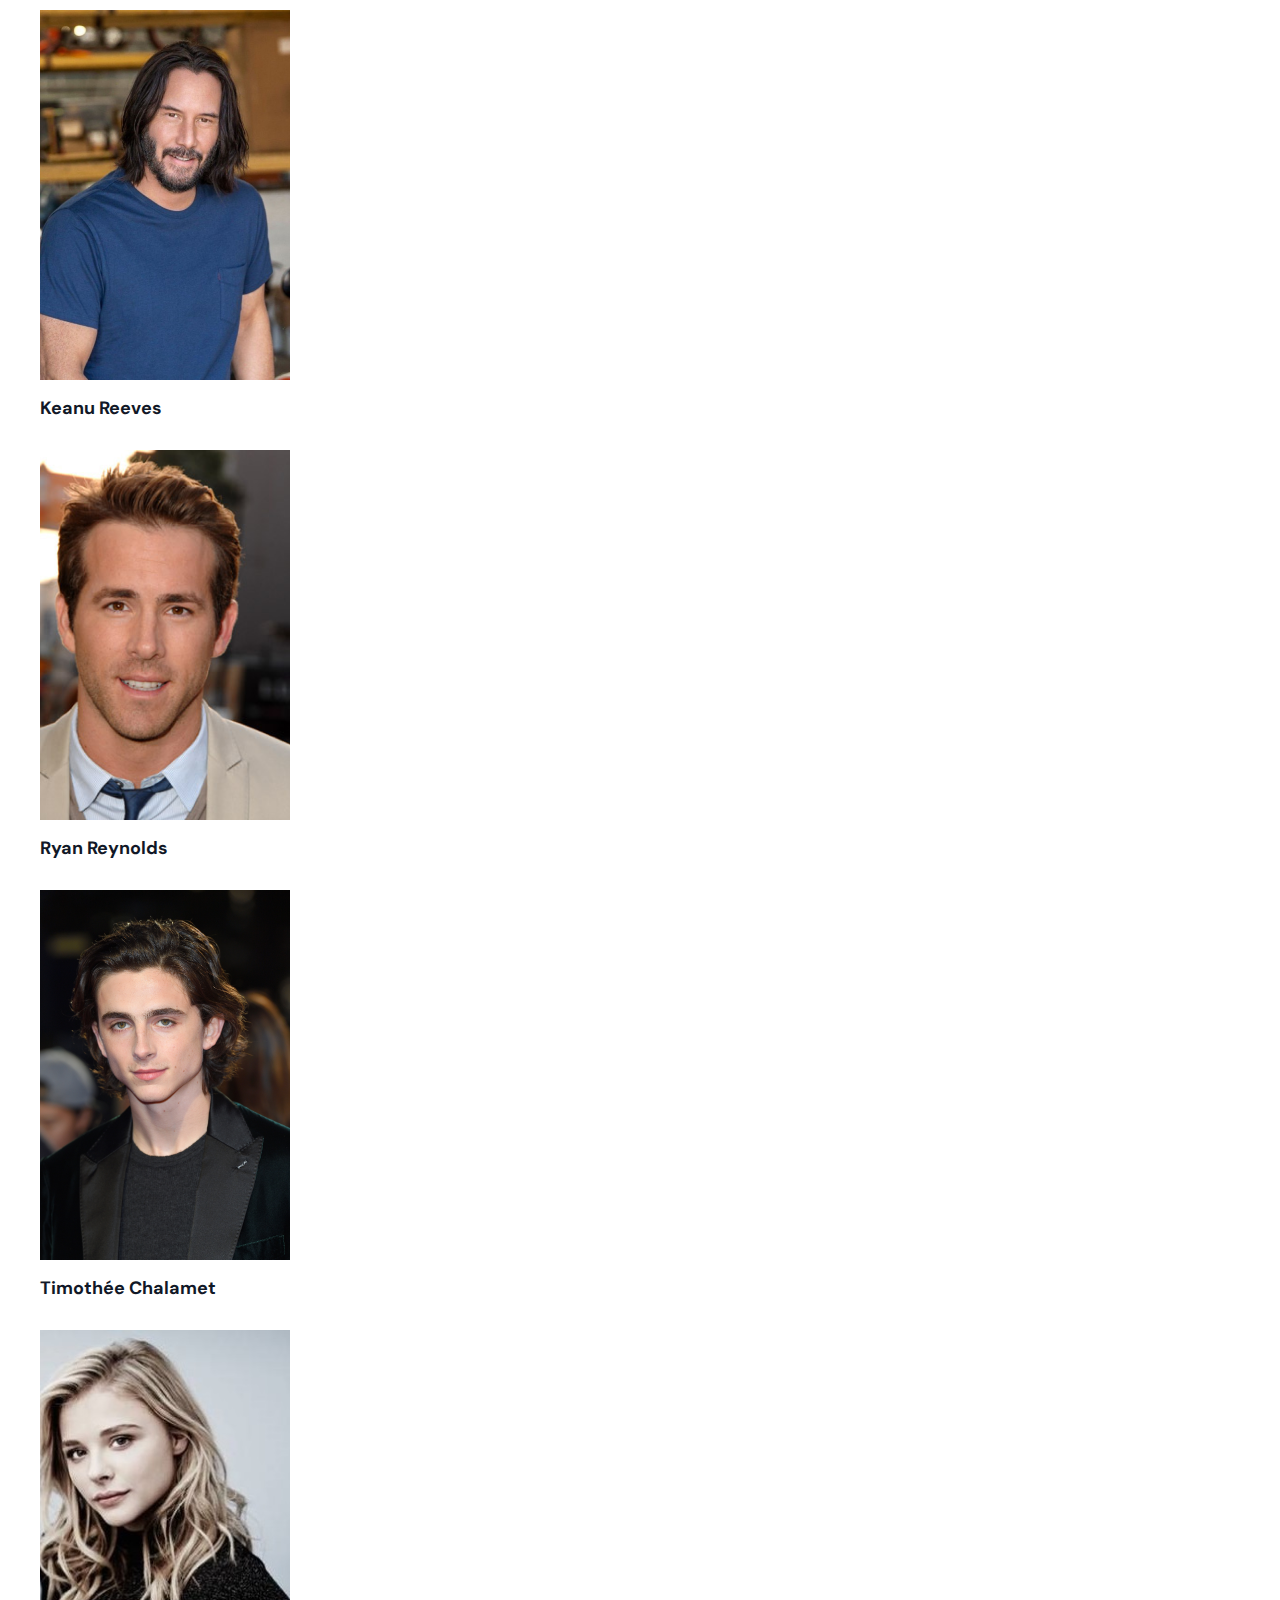
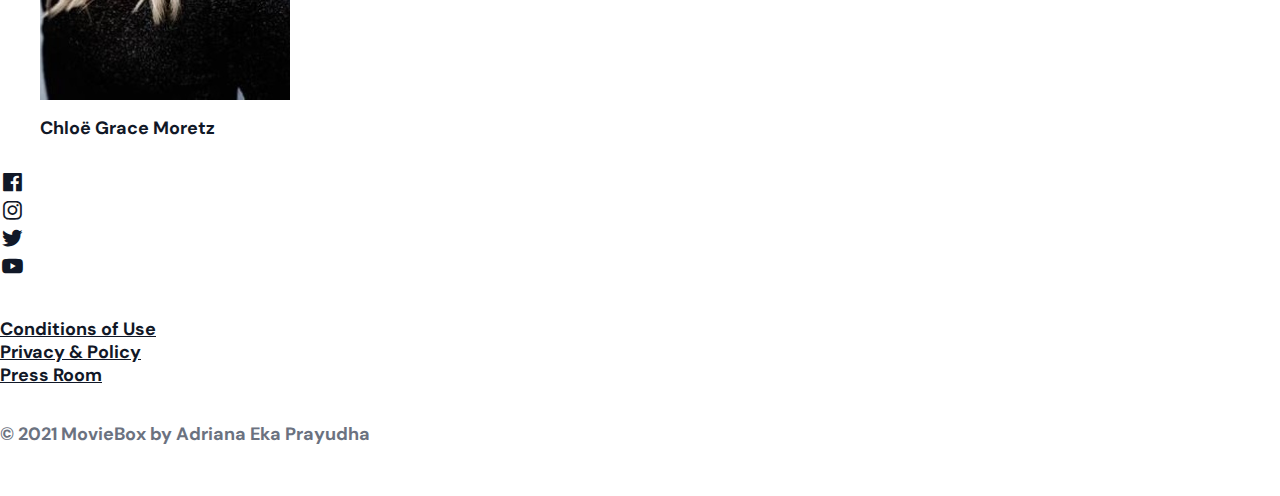
==== commit d9b98a9d: "initial commit" ====
--- a/index.html
+++ b/index.html
@@ -194,41 +194,32 @@
       <section id="filter" class="filter mt-5">
         <div class="container">
           <h3 class="movie__desc mb-4">Filter Movies</h3>
-          <form id="filter-form" class="filter__form">
-            <input class="filter__text" type="text" name="text" id="filter-text" placeholder="Movie's name">
-            <input class="filter__text" type="text" name="text" id="filter-option" placeholder="Movies categories"list="date">
-            <datalist id="date" class="datalist">
-              <!-- <option>All</option>
-              <option>Action</option>
-              <option>Biography</option>
-              <option>Documentary</option>
-              <option>Drama</option>
-              <option>Family</option>
-              <option>History</option>
-              <option>Thriller</option>
-              <option>Music</option>
-              <option>Romance</option>
-              <option>Comedy</option>
-              <option>Adventure</option>
-              <option>News</option> -->
-            </datalist>
-            <input class="filter__text" type="number" name="number" id="filter-start" placeholder="Start of the year">
-            <input class="filter__text" type="number" name="number" id="filter-end" placeholder="End of the year">
+          <form id="filter-form" class="filter__form mb-5">
+            <input class="filter__text" type="search" name="text" id="filter-text" placeholder="Movie's name" required>
+            <select class="filter__text" name="select" id="date">
+              <option value="all">All</option>
+            </select>
+            <input class="filter__text" type="number" name="number" id="filter-start" placeholder="Start of the year" required>
+            <input class="filter__text" type="number" name="number" id="filter-end" placeholder="End of the year" required>
             <button id="filter-btn" class="btn btn-secondary">Search</button>
           </form>
 
-          <ul id="filter-list" class="movie__list list-unstyled d-flex col-12">
-
-          </ul>
+          <ul id="filter-list" class="movie__list list-unstyled d-flex flex-wrap col-12 p-0 m-0">
+
+          </ul>
+
+          <div class="div-item">
+
+          </div>
         </div>
       </section>
 
       <div class="container">
+        <div class="button-slider">
+          <button id="left" class="btn-slider-left"><i class='bx bx-chevron-left' ></i></button>
+          <button id="right "class="btn-slider-right"><i class='bx bx-chevron-right' ></i></button>
+        </div>
         <section id="movie" class="movie">
-          <div class="button-slider">
-            <button id="left" class="btn-slider-left"><i class='bx bx-chevron-left' ></i></button>
-            <button id="right " class="btn-slider-right"><i class='bx bx-chevron-right' ></i></i></button>
-          </div>
           <div class="movie__info d-flex align-items-center justify-content-between">
             <h3 class="movie__desc">New movies</h3>
             <a id="new-movie" class="movie__link text-decoration-none" href="newmovie.html">See more >
--- a/css/style.css
+++ b/css/style.css
@@ -404,6 +404,7 @@
   border: 1px solid #ccc;
   border-radius: 5px;
   padding-left: 15px;
+  padding-right: 3px;
   font-size: 16px;
   color: #be123c;
 }
@@ -491,18 +492,18 @@
 }
 
 .btn-slider-left {
-  position: absolute;
-  left: 3%;
-  top: 50%;
+  position: relative;
+  left: -5%;
+  top: 300px;
   color: #be123c;
   border: none;
   background-color: transparent;
   z-index: 100;
 }
 .btn-slider-right {
-  position: absolute;
-  right: 3%;
-  top: 48%;
+  position: relative;
+  right: -97%;
+  top: 300px;
   color: #be123c;
   border: none;
   background-color: transparent;
@@ -512,13 +513,20 @@
 .bx-chevron-right {
   font-size: 50px;
 }
-.buttn-right {
-  transform: rotate(180deg);
-}
+
 #main-list {
   transform: translateX(0);
 }
 
 #movie {
   overflow: hidden;
+}
+
+.pi {
+  font-size: 30px;
+}
+.movie__desk {
+  font-weight: 700;
+  font-size: 38px;
+  color: #000; 
 }